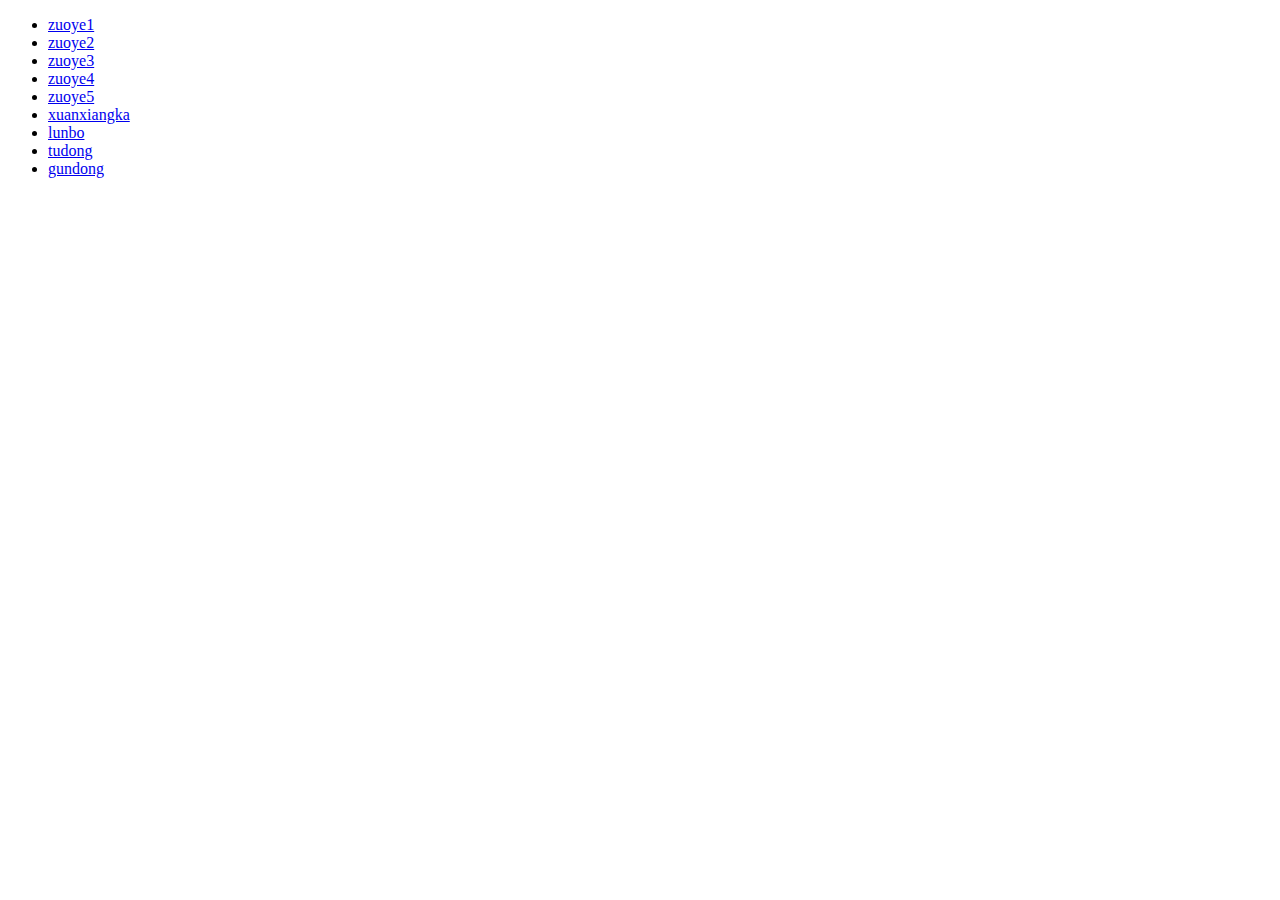
==== index.html @ 34f7ed9a "Create index.html" ====
<!DOCTYPE html>
<html lang="en">
<head>
	<meta charset="UTF-8">
	<title>Document</title>
</head>
<body>
	<ul>
		<li><a href="zuoye1/a3.6wan.html">zuoye1</a></li>
		<li><a href="zuoye2/3.7wan.html">zuoye2</a></li>
		<li><a href="zuoye3/3.7xiahtml.html">zuoye3</a></li>
		<li><a href="zuoye4/3.13.html">zuoye4</a></li>
		<li><a href="zuoye5/3.12.html">zuoye5</a></li>
		<li><a href="xuan.html">xuanxiangka</a></li>
		<li> <a href="lunbo.html">lunbo</a></li>
		<li><a href="tudong.html">tudong</a></li>
		<li><a href="gundong.html">gundong</a></li>
	</ul>
</body>
</html>
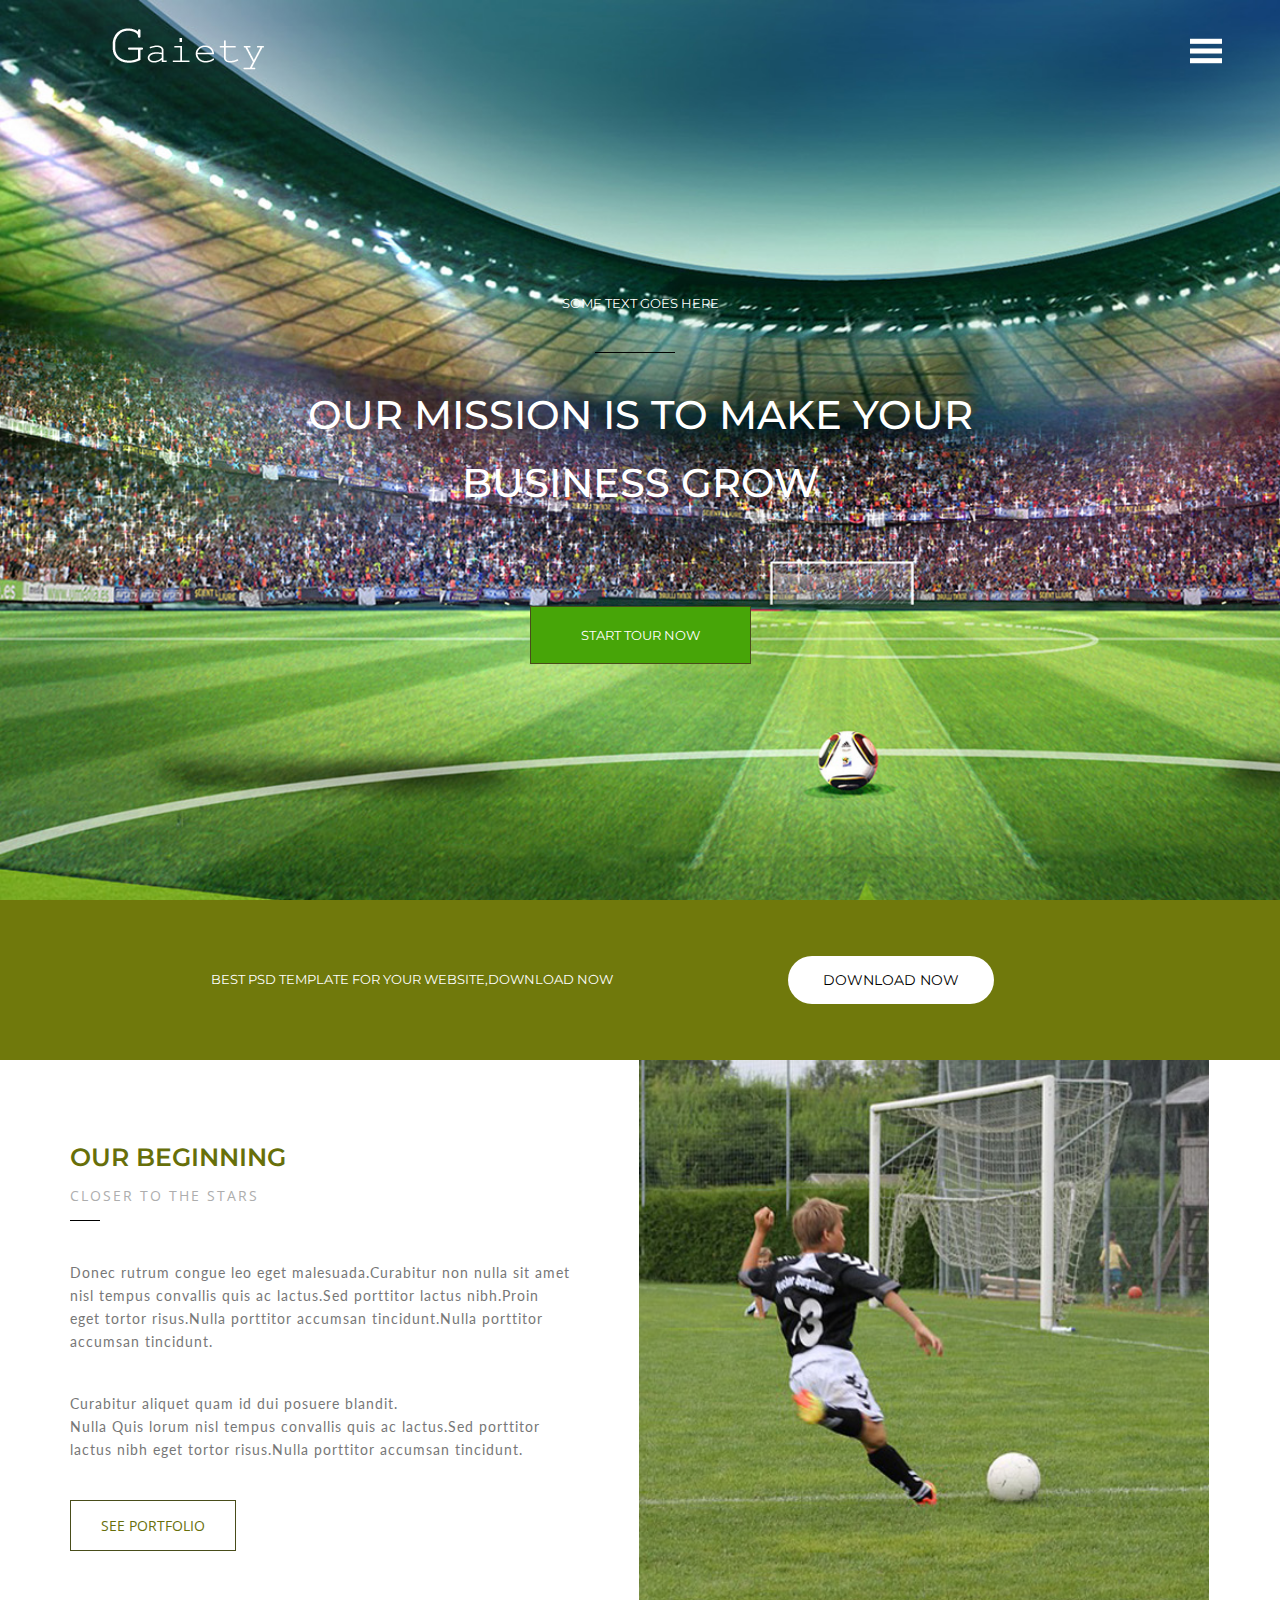
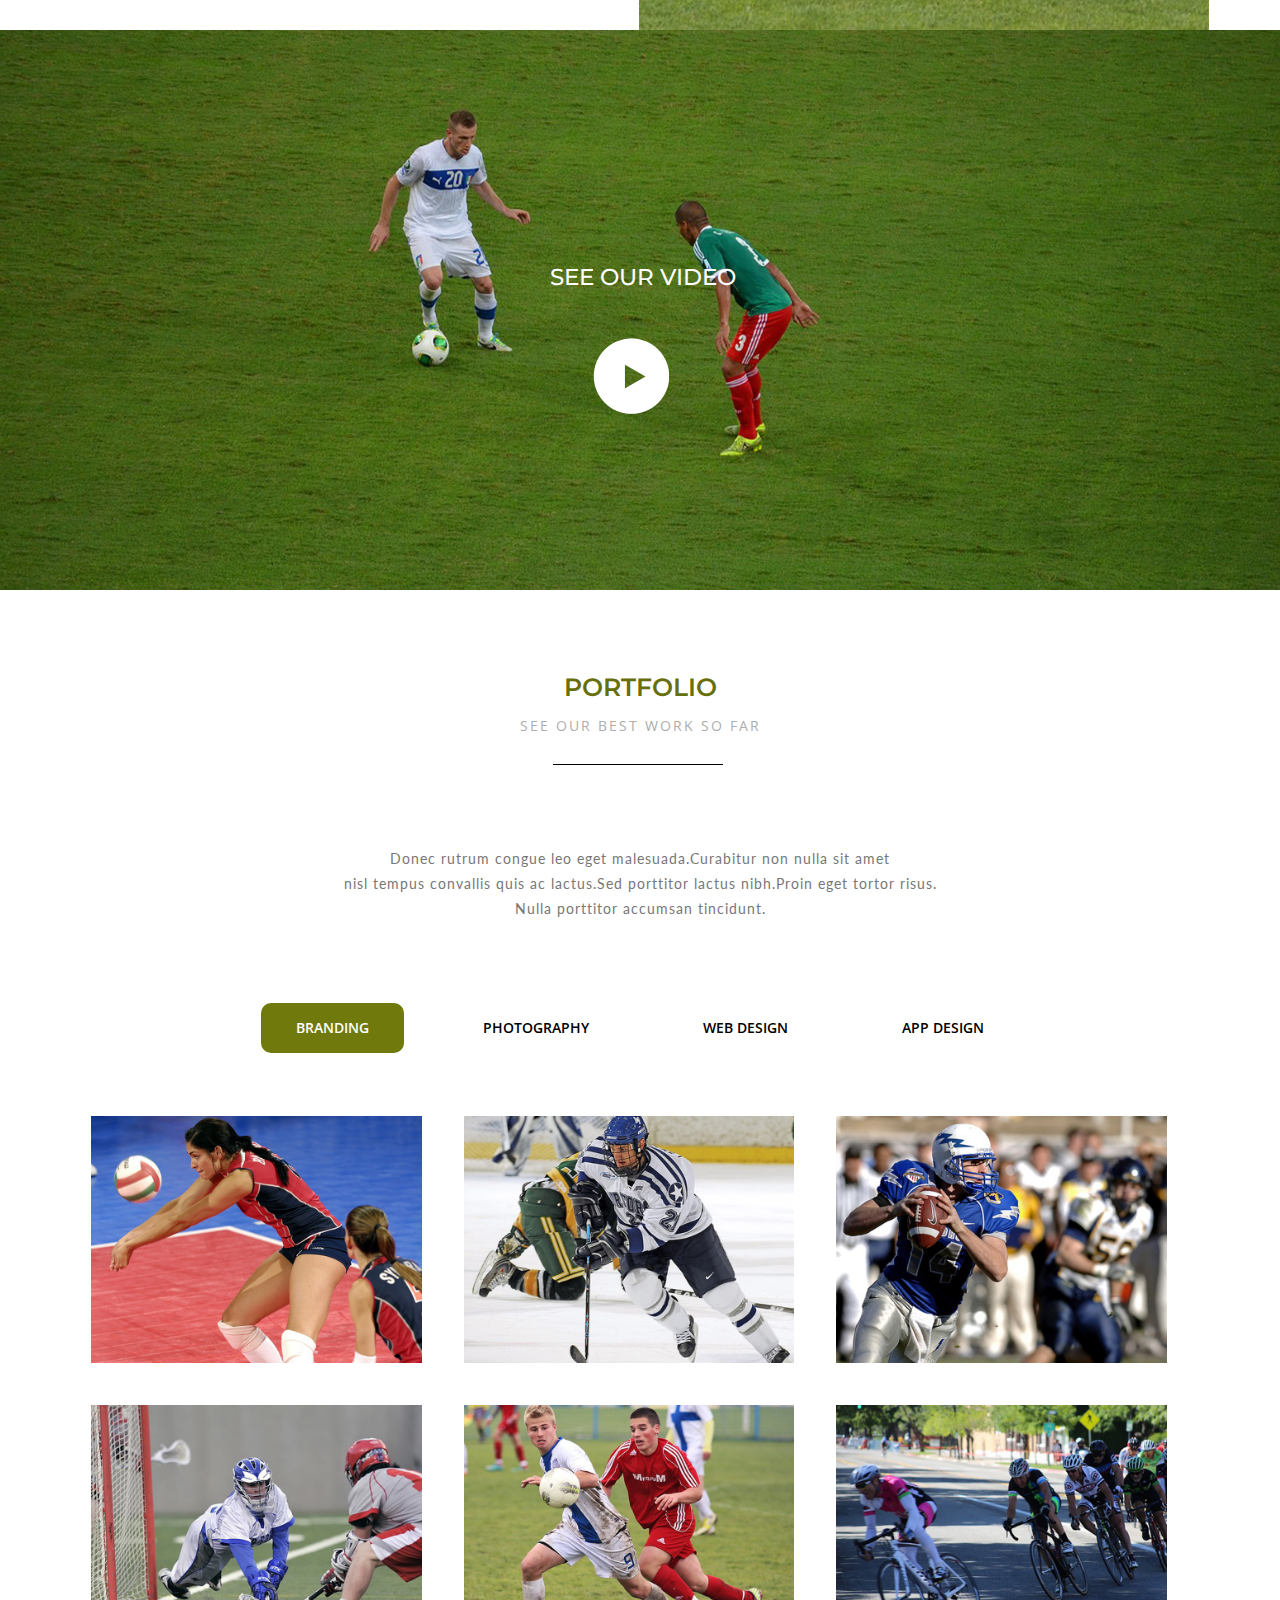
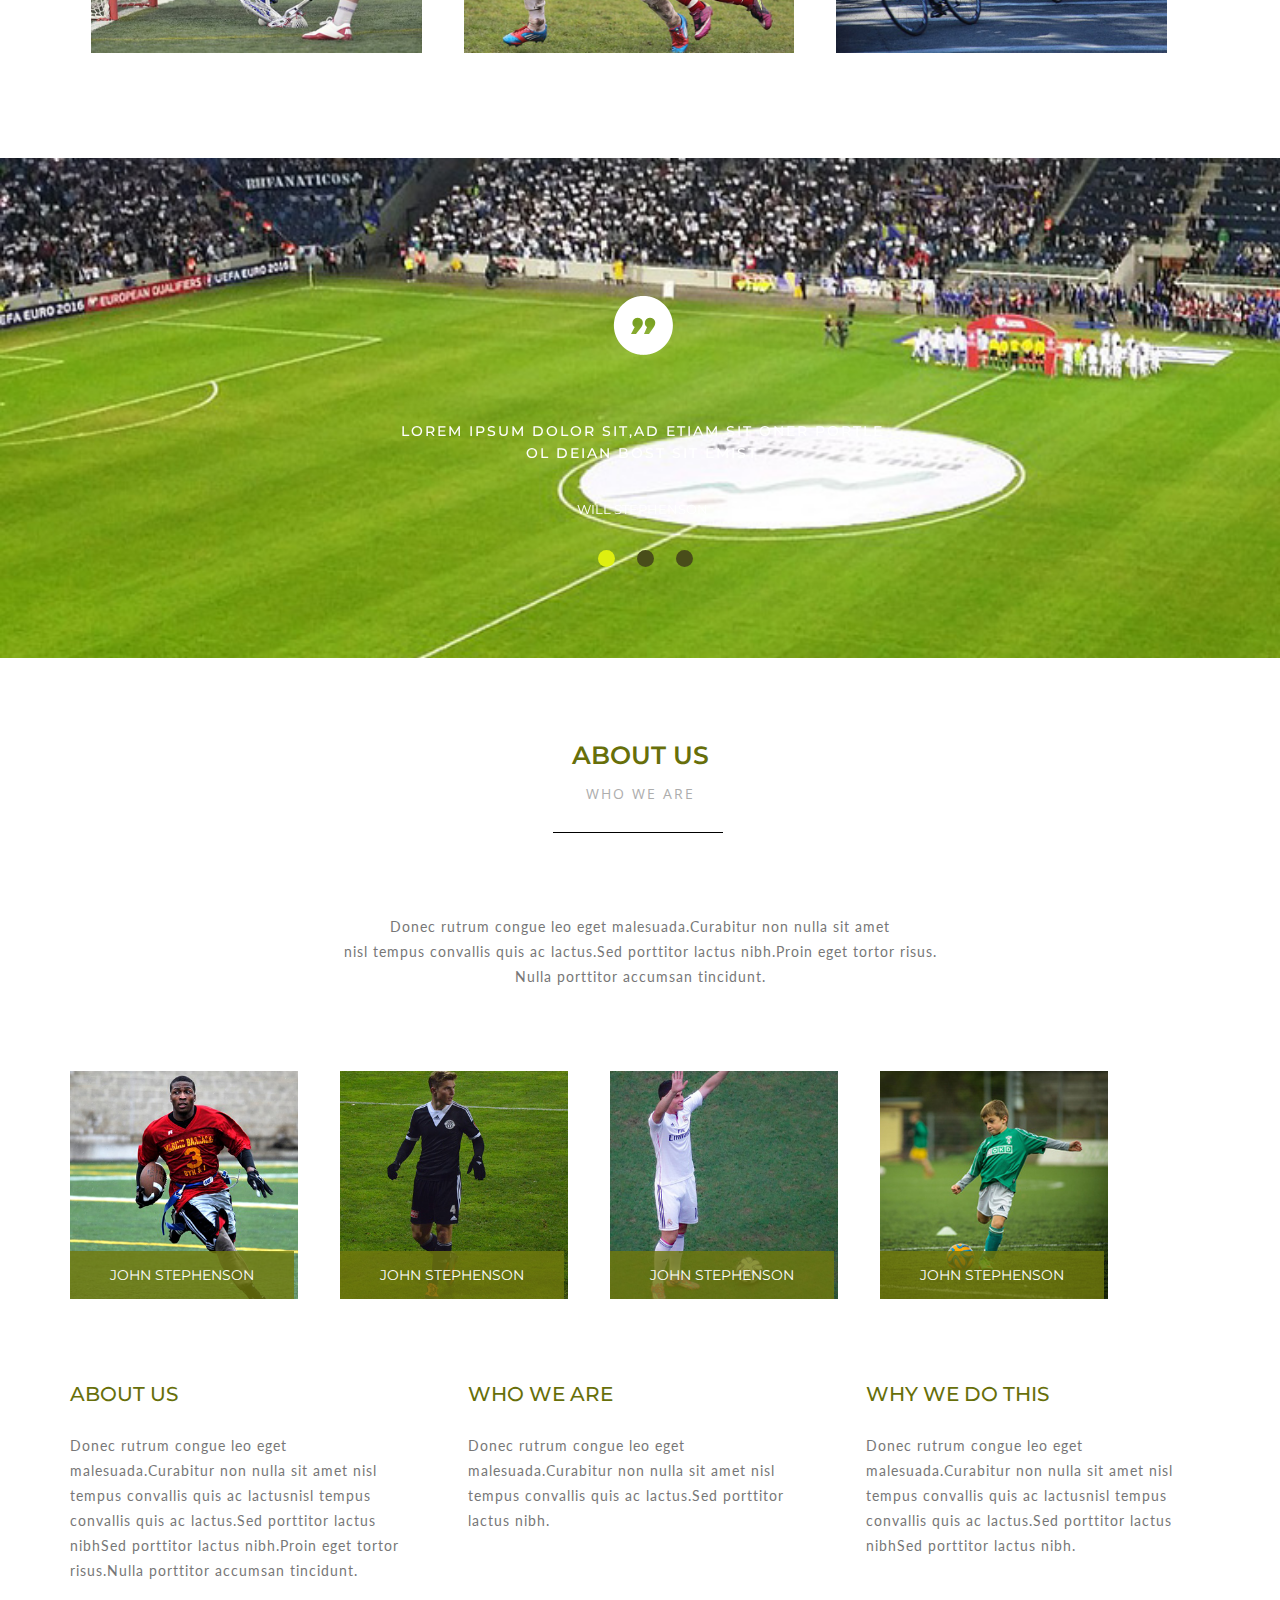
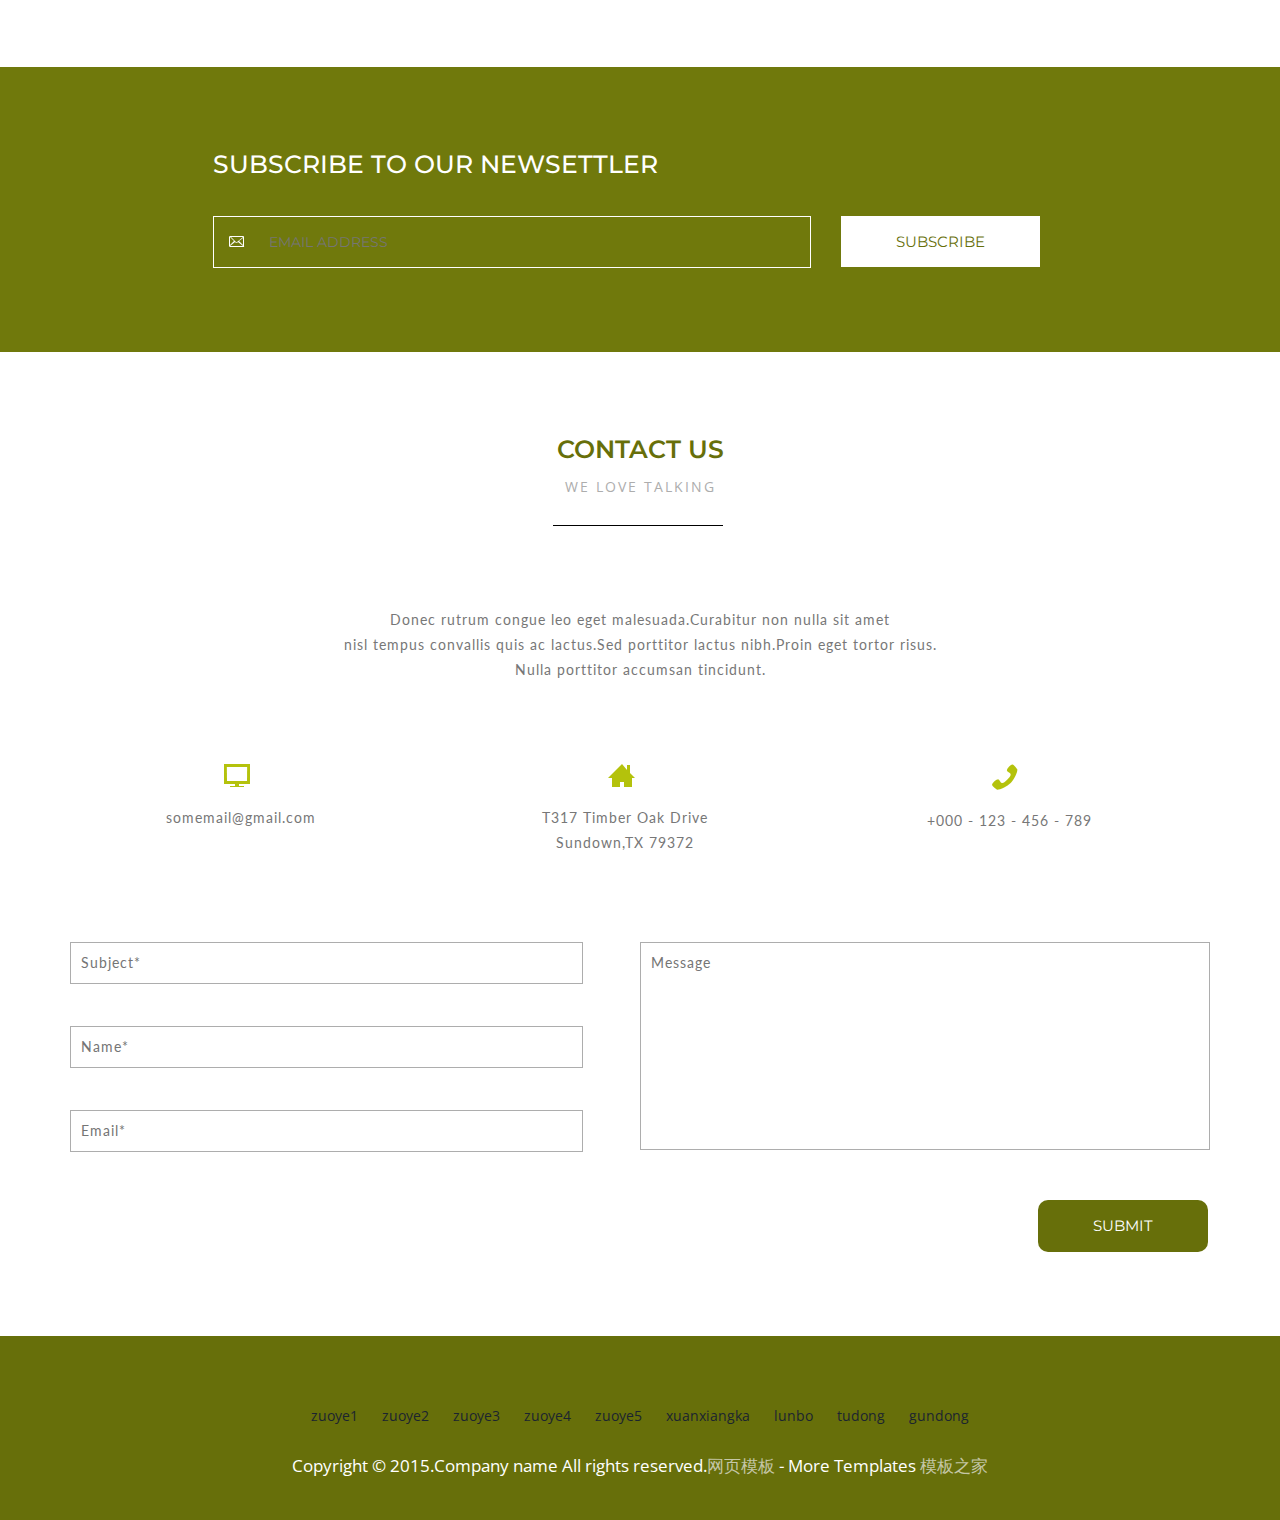
==== commit c540d4a7: "hdhjdjd" ====
--- a/index.html
+++ b/index.html
@@ -1,20 +1,538 @@
 <!DOCTYPE html>
-<html lang="en">
+<html>
 <head>
-	<meta charset="UTF-8">
-	<title>Document</title>
+		<title>Home</title>
+		<link href="css/style.css" rel="stylesheet" type="text/css" media="all" />
+		<link href="css/bootstrap.css" rel="stylesheet" type="text/css" media="all" />
+		<link href='http://fonts.useso.com/css?family=Open+Sans:400,300,600,700,800' rel='stylesheet' type='text/css'>
+		<link href='http://fonts.useso.com/css?family=Montserrat:400,700' rel='stylesheet' type='text/css'>
+		<link href='http://fonts.useso.com/css?family=Lato:100,300,400,700,900,100italic,300italic,400italic,700italic,900italic' rel='stylesheet' type='text/css'>
+		<!-- js -->
+		<script src="js/jquery.min.js"></script>
+		<!-- //js -->
+		<!-- for-mobile-apps -->
+		<meta name="viewport" content="width=device-width, initial-scale=1">
+		<meta http-equiv="Content-Type" content="text/html; charset=utf-8" />
+		<meta name="keywords" content="Gaiety Responsive web template, Bootstrap Web Templates, Flat Web Templates, Andriod Compatible web template, 
+		Smartphone Compatible web template, free webdesigns for Nokia, Samsung, LG, SonyErricsson, Motorola web design" />
+		<script type="application/x-javascript"> addEventListener("load", function() { setTimeout(hideURLbar, 0); }, false);
+				function hideURLbar(){ window.scrollTo(0,1); } </script>
+		<!-- //for-mobile-apps -->
+		<!-- start-smoth-scrolling -->
+		<script type="text/javascript" src="js/move-top.js"></script>
+		<script type="text/javascript" src="js/easing.js"></script>
+		<script type="text/javascript">
+			jQuery(document).ready(function($) {
+				$(".scroll").click(function(event){		
+					event.preventDefault();
+					$('html,body').animate({scrollTop:$(this.hash).offset().top},1000);
+				});
+			});
+		</script>
+<!-- start-smoth-scrolling -->
 </head>
+	
 <body>
-	<ul>
-		<li><a href="zuoye1/a3.6wan.html">zuoye1</a></li>
-		<li><a href="zuoye2/3.7wan.html">zuoye2</a></li>
-		<li><a href="zuoye3/3.7xiahtml.html">zuoye3</a></li>
-		<li><a href="zuoye4/3.13.html">zuoye4</a></li>
-		<li><a href="zuoye5/3.12.html">zuoye5</a></li>
-		<li><a href="xuan.html">xuanxiangka</a></li>
-		<li> <a href="lunbo.html">lunbo</a></li>
-		<li><a href="tudong.html">tudong</a></li>
-		<li><a href="gundong.html">gundong</a></li>
-	</ul>
+<!-- banner -->
+	<div id="home" class="banner">
+	<div class="container">
+		<div class="navi">
+				<div class="head-logo">
+					<a href="index.html"><img src="images/logo.png" alt=" "></a>
+				</div>
+				<div class="main-in">
+					<section>
+						<button id="showLeft" class="navig"></button>
+					</section>
+				</div>
+				<!--- Navigation from Right To Left --->
+				<link rel="stylesheet" type="text/css" href="css/component.css" />
+					<script src="js/modernizr.custom.js"></script>
+
+					<div class="cbp-spmenu-push">
+						<nav class="cbp-spmenu cbp-spmenu-vertical cbp-spmenu-left" id="cbp-spmenu-s1">
+							<h3>Menu</h3>
+							<a href="#home" class="scroll">Home</a>
+							<a href="#portfolio" class="scroll">Portfolio</a>
+							<a href="#about" class="scroll">About Us</a>
+							<a href="#contact" class="scroll">Contact</a>
+						</nav>
+				</div>
+				<script src="js/classie.js"></script>
+					<script>
+			var menuLeft = document.getElementById( 'cbp-spmenu-s1' ),				
+				showLeft = document.getElementById( 'showLeft' ),				
+				body = document.body;
+
+			showLeft.onclick = function() {
+				classie.toggle( this, 'active' );
+				classie.toggle( menuLeft, 'cbp-spmenu-open' );
+				disableOther( 'showLeft' );
+			};
+			function disableOther( button ) {
+				if( button !== 'showLeft' ) {
+					classie.toggle( showLeft, 'disabled' );
+				}
+			}
+		</script>
+				<!--- Navigation from Right To Left --->
+				<div class="clearfix"> </div>
+		</div>
+		<div class="banner-info">
+			<p>SOME TEXT GOES HERE</p>
+			<div class="fig">
+				<span> </span>
+			</div>
+			<h3>OUR MISSION IS TO MAKE YOUR <span> BUSINESS GROW</span></h3>
+			<div class="start">
+				<a href="#">START TOUR NOW</a>
+			</div>
+		</div>
+	</div>
+	</div>
+<!-- //banner -->
+<!-- banner-bottom -->
+	<div class="banner-bottom">
+	<div class="container">
+		<div class="banner-bottom-left">
+			<p>BEST PSD TEMPLATE FOR YOUR WEBSITE,DOWNLOAD NOW</p>
+		</div>
+		<div class="banner-bottom-right">
+			<a href="#">DOWNLOAD NOW</a>
+		</div>
+		<div class="clearfix"> </div>
+	</div>
+	</div>
+	<div class="banner-bottom-text-fig">
+	<div class="container">
+		<div class="begin">
+			<div class="begin-left">
+				<h4>OUR BEGINNING</h4>
+				<p class="para2">CLOSER TO THE STARS</p>
+				<div class="fig1">
+					<span> </span>
+				</div>
+				<p class="para">Donec rutrum congue leo eget malesuada.Curabitur non nulla sit amet
+					<span>nisl tempus convallis quis ac lactus.Sed porttitor lactus nibh.Proin
+					</span><span>eget tortor risus.Nulla porttitor accumsan tincidunt.Nulla
+					porttitor</span>accumsan tincidunt.</p>
+				<p class="para1">Curabitur aliquet quam id dui posuere blandit.<span>
+					Nulla Quis lorum nisl tempus convallis quis ac lactus.Sed porttitor</span>lactus nibh
+					eget tortor risus.Nulla porttitor accumsan tincidunt.</p>
+				<a href="#portfolio" class="scroll">SEE PORTFOLIO</a>
+			</div>
+			<div class="begin-right">
+				<img src="images/1.jpg" alt=" " />
+			</div>
+			<div class="clearfix"> </div>
+		</div>
+	</div>
+	</div>
+<!-- //banner-bottom -->
+<div class="copyrights">Collect from <a href="http://www.cssmoban.com/" >手机网站模板</a></div>
+<!-- video -->
+	<div class="video">
+		<h4>SEE OUR VIDEO</h4>
+		<img src="images/2.jpg" alt=" ">
+				<a class="play-icon popup-with-zoom-anim" href="#small-dialog">
+						<span> </span>
+				</a>
+
+					<!-- pop-up-box -->
+					<script type="text/javascript" src="js/modernizr.custom.min.js"></script>    
+					<link href="css/popuo-box.css" rel="stylesheet" type="text/css" media="all" />
+					<script src="js/jquery.magnific-popup.js" type="text/javascript"></script>
+					<!--//pop-up-box -->
+					<div id="small-dialog" class="mfp-hide">
+						<iframe src="#" frameborder="0" webkitallowfullscreen mozallowfullscreen allowfullscreen></iframe>
+					</div>
+
+					<script>
+						$(document).ready(function() {
+						$('.popup-with-zoom-anim').magnificPopup({
+							type: 'inline',
+							fixedContentPos: false,
+							fixedBgPos: true,
+							overflowY: 'auto',
+							closeBtnInside: true,
+							preloader: false,
+							midClick: true,
+							removalDelay: 300,
+							mainClass: 'my-mfp-zoom-in'
+						});
+																						
+						});
+					</script>
+	</div>
+<!-- //video -->
+<!-- portfolio -->
+	<div class="portfolio" id="portfolio">
+	<div class="container">
+		<!-- Portfolio Starts Here -->
+	<div class="portfolios entertain_box  wow fadeInUp" data-wow-delay="0.4s" id="project">
+			<div class="portfolio-info">
+				<h3>PORTFOLIO</h3>
+				<p class="paragraph">SEE OUR BEST WORK SO FAR</p>
+				<div class="fig3">
+					<span> </span>
+				</div>
+				<p class="paragraph1">Donec rutrum congue leo eget malesuada.Curabitur non nulla sit amet
+					<span>nisl tempus convallis quis ac lactus.Sed porttitor lactus nibh.Proin
+					eget tortor risus.</span>Nulla porttitor accumsan tincidunt.</p>
+				<div class="strip"> </div>
+			</div>
+					<ul id="filters" class="clearfix">
+							<li><span class="filter active" data-filter="app card icon web">BRANDING</span></li>
+							<li><span class="filter" data-filter="app">PHOTOGRAPHY</span></li>
+							<li><span class="filter" data-filter="card">WEB DESIGN</span></li>
+							<li><span class="filter" data-filter="icon">APP DESIGN</span></li>
+					</ul>
+		
+					<div id="portfoliolist">
+						<div class="portfolio app mix_all" data-cat="app" style="display: inline-block; opacity: 1;">
+							<div class="portfolio-wrapper">		
+								<a href="images/s-1.jpg" class="b-link-stripe b-animate-go   swipebox"  title="">
+								<img class="img-responsive" src="images/s-11.jpg" />
+								<div class="b-wrapper">
+								<h2 class="b-animate b-from-left    b-delay03 ">
+									
+								</h2>
+								</div></a>
+							</div>
+						</div>				
+						<div class="portfolio card mix_all" data-cat="card" style="display: inline-block; opacity: 1;">
+							<div class="portfolio-wrapper">		
+								<a href="images/s-2.jpg" class="b-link-stripe b-animate-go   swipebox"  title="">
+								<img class="img-responsive" src="images/s-22.jpg" />
+								<div class="b-wrapper">
+									<h2 class="b-animate b-from-left    b-delay03 ">
+									
+									</h2>
+								</div></a>
+							</div>
+						</div>		
+						<div class="portfolio app mix_all" data-cat="app" style="display: inline-block; opacity: 1;">
+							<div class="portfolio-wrapper">		
+								<a href="images/s-3.jpg" class="b-link-stripe b-animate-go   swipebox"  title="">
+								<img class="img-responsive" src="images/s-33.jpg" />
+								<div class="b-wrapper">
+								<h2 class="b-animate b-from-left    b-delay03 ">
+								
+								</h2>
+								</div></a>
+							</div>
+						</div>				
+						<div class="portfolio icon mix_all" data-cat="icon" style="display: inline-block; opacity: 1;">
+							<div class="portfolio-wrapper">		
+								<a href="images/s-4.jpg" class="b-link-stripe b-animate-go   swipebox"  title="">
+								<img class="img-responsive" src="images/s-44.jpg" />
+								<div class="b-wrapper">
+								<h2 class="b-animate b-from-left    b-delay03 ">
+								
+								</h2>					
+								</div></a>
+							</div>
+						</div>	
+						<div class="portfolio web mix_all" data-cat="icon" style="display: inline-block; opacity: 1;">
+							<div class="portfolio-wrapper">		
+								<a href="images/s-5.jpg" class="b-link-stripe b-animate-go   swipebox"  title="">
+								<img class="img-responsive" src="images/s-55.jpg" />
+								<div class="b-wrapper">
+								<h2 class="b-animate b-from-left    b-delay03 ">
+						
+								</h2>						
+								</div></a>
+							</div>
+						</div>			
+						<div class="portfolio web mix_all" data-cat="app" style="display: inline-block; opacity: 1;">
+							<div class="portfolio-wrapper">		
+								<a href="images/s-6.jpg" class="b-link-stripe b-animate-go  swipebox"  title="">
+								<img class="img-responsive" src="images/s-66.jpg" />
+								<div class="b-wrapper">
+									<h2 class="b-animate b-from-left    b-delay03 ">
+										
+									</h2>					
+								</div></a>							
+							</div>
+						</div>
+					<div class="clearfix"></div>
+					</div>
+		
+	</div>
+			<link rel="stylesheet" href="css/swipebox.css">
+				<script src="js/jquery.swipebox.min.js"></script> 
+					<script type="text/javascript">
+						jQuery(function($) {
+							$(".swipebox").swipebox();
+						});
+					</script>
+				<!-- Portfolio Ends Here -->
+				<script type="text/javascript" src="js/jquery.mixitup.min.js"></script>
+					<script type="text/javascript">
+					$(function () {
+						var filterList = {
+							init: function () {
+								// MixItUp plugin
+							// http://mixitup.io
+							$('#portfoliolist').mixitup({
+								targetSelector: '.portfolio',
+								filterSelector: '.filter',
+								effects: ['fade'],
+								easing: 'snap',
+								// call the hover effect
+								onMixEnd: filterList.hoverEffect()
+							});	
+						},
+						hoverEffect: function () {
+							// Simple parallax effect
+							$('#portfoliolist .portfolio').hover(
+								function () {
+									$(this).find('.label').stop().animate({bottom: 0}, 200, 'easeOutQuad');
+									$(this).find('img').stop().animate({top: -30}, 500, 'easeOutQuad');				
+								},
+								function () {
+									$(this).find('.label').stop().animate({bottom: -40}, 200, 'easeInQuad');
+									$(this).find('img').stop().animate({top: 0}, 300, 'easeOutQuad');								
+								}		
+							);				
+						}
+					};
+					// Run the show!
+						filterList.init();
+					});	
+					</script>
+	</div>
+	</div>
+<!-- //portfolio -->
+<!-- portfolio-bottom -->
+	<div class="portfolio-bottom">
+	<div class="container">
+<!-- Slider-starts-Here -->
+				<script src="js/responsiveslides.min.js"></script>
+				 <script>
+				    // You can also use "$(window).load(function() {"
+				    $(function () {
+				      // Slideshow 4
+				      $("#slider3").responsiveSlides({
+				        auto: true,
+				        pager: true,
+				        nav: false,
+				        speed: 500,
+				        namespace: "callbacks",
+				        before: function () {
+				          $('.events').append("<li>before event fired.</li>");
+				        },
+				        after: function () {
+				          $('.events').append("<li>after event fired.</li>");
+				        }
+				      });
+				
+				    });
+				  </script>
+			<!--//End-slider-script -->
+			<div  id="top" class="callbacks_container">
+				<ul class="rslides" id="slider3">
+					<li>
+						<div class="portfolio-bottom-info">
+							<div class="fig4">
+								<span> </span>
+							</div>
+							<h4>LOREM IPSUM DOLOR SIT,AD ETIAM SIT ONER PORTLE<span>OL DEIAN BOST SIT EMIST</span></h4>
+							<p>WILL STEPHENSON</p>
+						</div>
+					</li>
+					<li>
+						<div class="portfolio-bottom-info">
+							<div class="fig4">
+								<span> </span>
+							</div>
+							<h4>VONEC RUTRUM CONGUE LEO,EGET NON NULLA ONER<span> PORTITTOR BOST SIT EMIST</span></h4>
+							<p>JOHN STEPHENSON</p>
+						</div>
+					</li>
+					<li>
+						<div class="portfolio-bottom-info">
+							<div class="fig4">
+								<span> </span>
+							</div>
+							<h4>LOREM VONEC RUTRUM CONGUE LEO ETIAM SIT ONER<span>PROIN EGET BOST SIT RISUS</span></h4>
+							<p>MICHEAL STEPHENSON</p>
+						</div>
+					</li>
+				</ul>
+			</div>
+<!-- Slider-ends-Here -->
+	</div>
+	</div>
+<!-- //portfolio-bottom -->
+<!-- about -->
+	<div class="about" id="about">
+	<div class="container">
+		<div class="portfolio-info">
+			<h3>ABOUT US</h3>
+			<p class="paragraph">WHO WE ARE</p>
+			<div class="fig3">
+				<span> </span>
+			</div>
+			<p class="paragraph1">Donec rutrum congue leo eget malesuada.Curabitur non nulla sit amet
+				<span>nisl tempus convallis quis ac lactus.Sed porttitor lactus nibh.Proin
+					eget tortor risus.</span>Nulla porttitor accumsan tincidunt.</p>
+		</div>
+		<div class="about-grids">
+			<div class="about-grid">
+				<img src="images/7.png" alt=" " />
+				<div class="img-bottom">
+					<p>JOHN STEPHENSON</p>
+				</div>
+			</div>
+			<div class="about-grid">
+				<img src="images/4.jpg" alt=" " />
+				<div class="img-bottom">
+					<p>JOHN STEPHENSON</p>
+				</div>
+			</div>
+			<div class="about-grid">
+				<img src="images/5.jpg" alt=" " />
+				<div class="img-bottom">
+					<p>JOHN STEPHENSON</p>
+				</div>
+			</div>
+			<div class="about-grid">
+				<img src="images/6.jpg" alt=" " />
+				<div class="img-bottom">
+					<p>JOHN STEPHENSON</p>
+				</div>
+			</div>
+			<div class="clearfix"> </div>
+		</div>
+		<div class="about-grids-bottom">
+			<div class="about-us">
+				<h4>ABOUT US</h4>
+				<p>Donec rutrum congue leo eget malesuada.Curabitur non nulla sit amet
+				nisl tempus convallis quis ac lactusnisl tempus convallis quis ac 
+				lactus.Sed porttitor lactus nibhSed porttitor lactus nibh.Proin
+					eget tortor risus.Nulla porttitor accumsan tincidunt.</p>
+			</div>
+			<div class="about-us about-us-mid">
+				<h4>WHO WE ARE</h4>
+				<p>Donec rutrum congue leo eget malesuada.Curabitur non nulla sit amet
+				nisl tempus convallis quis ac lactus.Sed porttitor lactus nibh.</p>
+			</div>
+			<div class="about-us">
+				<h4>WHY WE DO THIS</h4>
+				<p>Donec rutrum congue leo eget malesuada.Curabitur non nulla sit amet
+				nisl tempus convallis quis ac lactusnisl tempus convallis quis ac 
+				lactus.Sed porttitor lactus nibhSed porttitor lactus nibh.</p>
+			</div>
+			<div class="clearfix"> </div>
+		</div>
+	</div>
+	</div>
+	<div class="subscribe">
+	<div class="container">
+		<div class="sub-new">
+			<h4>SUBSCRIBE TO OUR NEWSETTLER</h4>
+			<form>
+				<input type="text" placeholder="EMAIL ADDRESS" required=" ">
+				<input type="submit" value="SUBSCRIBE">
+				<div class="clearfix"> </div>
+			</form>
+		</div>
+	</div>
+	</div>
+<!-- //about -->
+<!-- contact -->
+	<div class="contact" id="contact">
+	<div class="container">
+		<div class="portfolio-info">
+			<h3>CONTACT US</h3>
+			<p class="paragraph">WE LOVE TALKING</p>
+			<div class="fig3">
+				<span> </span>
+			</div>
+			<p class="paragraph1">Donec rutrum congue leo eget malesuada.Curabitur non nulla sit amet
+				<span>nisl tempus convallis quis ac lactus.Sed porttitor lactus nibh.Proin
+					eget tortor risus.</span>Nulla porttitor accumsan tincidunt.</p>
+		</div>
+		<div class="tv-home-call">
+			<div class="tv">
+				<div class="figure">
+					<span> </span>
+				</div>
+				<a href="mailto:info@example.com">somemail@gmail.com</a>
+			</div>
+			<div class="tv tv-mid">
+				<div class="figure1">
+					<span> </span>
+				</div>
+				<p>T317 Timber Oak Drive<span>Sundown,TX 79372</span></p>
+			</div>
+			<div class="tv">
+				<div class="figure2">
+					<span> </span>
+				</div>
+				<p>+000 - 123 - 456 - 789</p>
+			</div>
+			<div class="clearfix"> </div>
+		</div>
+
+		<div class="contact-input">
+			<div class="contact-input-left">
+				<form>
+					<input type="text" placeholder="Subject*" required=" ">
+					<input type="text" placeholder="Name*" required=" ">
+					<input type="text" placeholder="Email*" required=" ">
+				</form>
+			</div>
+			<div class="contact-input-right">
+				<form>
+					<textarea placeholder="Message" required=" "></textarea>
+					<input type="submit" value="SUBMIT">
+				</form>
+			</div>
+			<div class="clearfix"> </div>
+		</div>
+	</div>
+	</div>
+<!-- //contact -->
+<!-- footer -->
+	<div class="footer">
+	<div class="container">
+		<div class="footer-icons">
+			<ul>
+				<ul>
+		   				<li><a href="zuoye1/a3.6wan.html">zuoye1</a></li>
+						<li><a href="zuoye2/3.7wan.html">zuoye2</a></li>
+						<li><a href="zuoye3/3.7xiahtml.html">zuoye3</a></li>
+						<li><a href="zuoye4/3.13.html">zuoye4</a></li>
+						<li><a href="zuoye5/3.12.html">zuoye5</a></li>
+						<li><a href="xuan.html">xuanxiangka</a></li>
+						<li><a href="lunbo.html">lunbo</a></li>
+						<li><a href="tudong.html">tudong</a></li>
+						<li><a href="gundong.html">gundong</a></li>
+	          </ul>
+			</ul>
+		</div>
+		<p>Copyright &copy; 2015.Company name All rights reserved.<a target="_blank" href="http://www.cssmoban.com/">&#x7F51;&#x9875;&#x6A21;&#x677F;</a> - More Templates <a href="http://www.cssmoban.com/" target="_blank" title="模板之家">模板之家</a></p>
+	</div>
+	</div>
+<!-- //footer -->
+<!-- here stars scrolling icon -->
+	<script type="text/javascript">
+									$(document).ready(function() {
+										/*
+										var defaults = {
+								  			containerID: 'toTop', // fading element id
+											containerHoverID: 'toTopHover', // fading element hover id
+											scrollSpeed: 1200,
+											easingType: 'linear' 
+								 		};
+										*/
+										
+										$().UItoTop({ easingType: 'easeOutQuart' });
+										
+									});
+	</script>
+<!-- //here ends scrolling icon -->
 </body>
-</html>
+</html>--- a/css/style.css
+++ b/css/style.css
@@ -0,0 +1,2051 @@
+
+body,html{
+	padding:0px;
+	margin:0px;
+	font-family: 'Open Sans', sans-serif;
+	}
+/*-- banner --*/
+.banner{
+	background:url(../images/banner.jpg) no-repeat 0px 0px;
+	background-size:cover;
+	width:100%;
+	min-height:900px;
+	}
+.head-logo{
+	float:left;
+	margin: 0 0 0 3em;
+	}
+.head-logo a{
+	display:block;
+	}
+button.navig {
+	width: 36px;
+	height: 30px;
+	background: url(../images/menu.png) no-repeat;
+	display: block;
+	outline: none;
+	border: 0;
+	position: fixed;
+	right: 16%;
+	top: 3.8%;
+	z-index: 9;
+}
+.copyrights{text-indent:-9999px;height:0;line-height:0;font-size:0;overflow:hidden;}
+.navi {
+	padding-top: 2em;
+	padding-bottom: 2em;
+	}
+.banner-info{
+	margin-top:14em;
+	text-align:center;
+	}
+.banner-info p{
+	color:#fff;
+	margin:0 0 3em;
+	font-size:13px;
+	font-family: 'Montserrat', sans-serif;
+	}
+.fig span{
+	background: url(../images/line.png) no-repeat 37.5em 0em;
+	display:block;
+	height:1px;
+	}
+.banner-info h3{
+	color:#fff;
+	margin:1em 0;
+	font-size:40px;
+	font-family: 'Montserrat', sans-serif;
+	}
+.banner-info h3 span{
+	display:block;
+	margin: .6em 0 3em;
+	}
+.start{
+	text-align:center;
+	}
+.start a{
+	font-size:13px;
+	color:#fff;
+	padding: 20px 50px;
+	border:1px solid #494D1A;
+	font-family: 'Montserrat', sans-serif;
+	transition:.5s all;
+	-webkit-transition:.5s all;
+	-moz-transition:.5s all;
+	-ms-transition:.5s all;
+	-o-transition:.5s all;
+	background:#47A508;
+	}
+.start a:hover{
+	text-decoration:none;
+	color:#494D1A;
+	border:1px solid #fff;
+	}
+/*-- //banner --*/
+/*-- banner-bottom --*/
+.banner-bottom{
+	padding:5em 0;
+	background:#70790C;
+	}
+.banner-bottom-left{
+	float:left;
+	width: 50%;
+	text-align: center;
+	}
+.banner-bottom-left p{
+	color:#fff;
+	font-size:13px;
+	margin:0;
+	font-family: 'Montserrat', sans-serif;
+	}
+.banner-bottom-right{
+	float: right;
+	width: 40%;
+	}
+.banner-bottom-right a{
+	border-radius:25px;
+	-webkit-border-radius:25px;
+	-moz-border-radius:25px;
+	-o-border-radius:25px;
+	-ms-border-radius:25px;
+	transition:.5s all;
+	-webkit-transition:.5s all;
+	-moz-transition:.5s all;
+	-o-transition:.5s all;
+	-ms-transition:.5s all;
+	color:#000;
+	background:#fff;
+	padding:15px 35px;
+	font-size:14px;
+	font-family: 'Montserrat', sans-serif;
+	}
+.banner-bottom-right a:hover{
+	text-decoration:none;
+	color:#fff;
+	background:#494D1A;
+	}
+.begin-left{
+	padding:6em 0;
+	float:left;
+	width:45%;
+	}
+.begin-left h4{
+	color: #676F0A;
+	font-weight: 600;
+	margin:0;
+	font-size:25px;
+	font-family: 'Montserrat', sans-serif;
+	}
+.begin-left p.para2{
+	color:#adadad;
+	font-size:14px;
+	letter-spacing:2px;
+	margin:1em 0;
+	}
+p.para span{
+	display:block;
+	margin: 3px 0;
+	}
+p.para{
+	font-family: 'Lato', sans-serif;
+	color:#777;
+	font-size: 14px;
+	letter-spacing: 1px;
+	margin: 3em 0;
+	}
+p.para1{
+	font-family: 'Lato', sans-serif;
+	color:#777;
+	font-size: 14px;
+	letter-spacing: 1px;
+	margin:0 0 4em;
+	}
+p.para1 span{
+	display:block;
+	margin: 3px 0;
+	}
+.fig1 span{
+	background: url(../images/line-1.png) no-repeat 0em 0em;
+	display:block;
+	height:1px;
+	}
+.begin-right{
+	float:left;
+	width:50%;
+	margin-left: 4em;
+	}
+.begin-right img{
+	width:100%;
+	}
+.begin-left a{
+	color:#676F0A;
+	font-size:14px;
+	border:1px solid #494D1A;
+	padding:15px 30px;
+	transition:.5s all;
+	-webkit-transition:.5s all;
+	-moz-transition:.5s all;
+	-ms-transition:.5s all;
+	-o-transition:.5s all;
+	}
+.begin-left a:hover{
+	text-decoration:none;
+	color:#CEDC28;
+	}
+/*-- //banner-bottom --*/
+/*-- video --*/
+.video{
+	position:relative;
+	}
+.video h4{
+	color:#fff;
+	font-size:23px;
+	margin: 0;
+	position: absolute;
+	top: 42%;
+	left: 43%;
+	font-family: 'Montserrat', sans-serif;
+	}
+.video a span{
+	background:url(../images/5.png) no-repeat 0px 0px;
+	display:block;
+	height:77px;
+	width:76px;
+	position:absolute;
+	top: 55%;
+	left: 46.3%;
+	}
+.video img{
+	width:100%;
+	}
+/*-- //video --*/
+/*-- portfolio --*/
+#portfolio{
+	padding:6em 0;
+	}
+p.paragraph{
+	color: #adadad;
+	font-size: 14px;
+	letter-spacing: 2px;
+	margin: 1em 0;
+	text-align: center;
+	}
+.portfolio-info h3{
+	text-align:center;
+	font-size:25px;
+	font-family: 'Montserrat', sans-serif;
+	margin:0;
+	color: #676F0A;
+	font-weight: 600;
+	}
+.fig3 {
+	margin: 2em 0;
+	}
+.fig3 span{
+	background: url(../images/line-2.png) no-repeat 34.5em 0em;
+	display:block;
+	height:1px;
+	}
+p.paragraph1{
+	font-family: 'Lato', sans-serif;
+	color: #777;
+	font-size: 14px;
+	letter-spacing: 1px;
+	margin: 6em 0;
+	text-align: center;
+	}
+p.paragraph1 span{
+	display:block;
+	margin:5px 0;
+	}
+.portfolio-wrapper h3{
+	color:#000;
+	font-size:16px;
+	font-weight:700;
+	margin: 70px 0 0 20px;
+	text-align: left;
+	}
+.b-animate-go:hover div.portfolio-wrapper h3{
+	color:#ffffff;
+	}
+.portfolio-wrapper p{
+	color:#999999;
+	font-size:14px;
+	text-align: left;
+	font-weight:600;
+	margin: 0 0 0 20px;
+	}
+/*----- Strip -----*/
+.b-link-stripe{
+	position:relative;
+	display:inline-block;
+	vertical-align:top;
+	font-weight: 300;
+	overflow:hidden;
+}
+.b-link-stripe .b-wrapper{
+	position:absolute;
+	width:100%;
+	height:100%;
+	top:0;
+	left:0;
+	text-align:center;
+	overflow:hidden;
+}
+.b-link-stripe .b-line{
+	position:absolute;
+	top:0;
+	bottom:0;
+	width:20%;
+	background:rgba(15, 207, 140, 0.9);
+	transition:all 0.5s linear;
+	-moz-transition:all 0.5s linear;
+	-ms-transition:all 0.5s linear;
+	-o-transition:all 0.5s linear;
+	-webkit-transition:all 0.5s linear;
+	opacity:0;
+	visibility:hidden; /* lt-ie9 */
+}
+/*------------------------------------------*/
+/*	Animation effects
+/*------------------------------------------*/
+.b-animate-go{
+	text-decoration:none;
+}
+.b-animate{
+	transition: all 0.5s;
+	-moz-transition: all 0.5s;
+	-ms-transition: all 0.5s;
+	-o-transition: all 0.5s;
+	-webkit-transition: all 0.5s;
+	visibility: hidden;
+	
+}
+.b-animate img{
+	margin-top:0;
+	display: -webkit-inline-box;
+}
+/* lt-ie9 */
+.b-animate-go:hover .b-animate{
+	visibility:visible;
+}
+.b-from-left{
+	position:relative;
+	left:-100%;
+}
+.b-animate-go:hover .b-from-left{
+	left:0;
+}
+span.m_4{
+	font-size:14px;
+	font-weight:400;
+}
+p.m_5 {
+	margin: 2% auto 5%;
+	width: 70%;
+	color: #283A47;
+	font-size: 1.1em;
+	font-weight: 600;
+	line-height: 1.5em;
+	text-align: center;
+}
+ul#filters {
+	padding: 0px;
+	margin: 5em auto 3em auto;
+	text-align: center;
+}
+/*--team--*/
+.col_1_of_4:first-child {
+	margin-left: 0;
+}
+.span_1_of_4 {
+	width: 22.8%;
+}
+.col_1_of_4 {
+	display: block;
+	float: left;
+	margin: 1% 0 1% 2.6%;
+	background: #FFF;
+}
+.b-wrapper:hover {
+	background: none;
+	transition: 0.5s all;
+	-webkit-transition: 0.5s all;
+	-o-transition: 0.5s all;
+	-moz-transition: 0.5s all;
+	-ms-transition: 0.5s all;
+}
+/* lt-ie9 */
+.b-link-stripe:hover .b-line{
+	visibility:visible;
+}
+.b-link-stripe .b-line1{
+	left:0;
+}
+.b-link-stripe .b-line2{
+	left:20%;
+	transition-delay:0.1s !important;
+	-moz-transition-delay:0.1s !important;
+	-ms-transition-delay:0.1s !important;
+	-o-transition-delay:0.1s !important;
+	-webkit-transition-delay:0.1s !important;
+}
+.b-link-stripe .b-line3{
+	left:40%;
+	transition-delay:0.2s !important;
+	-moz-transition-delay:0.2s !important;
+	-ms-transition-delay:0.2s !important;
+	-o-transition-delay:0.2s !important;
+	-webkit-transition-delay:0.2s !important;
+}
+.b-link-stripe .b-line4{
+	left:60%;
+	transition-delay:0.3s !important;
+	-moz-transition-delay:0.3s !important;
+	-ms-transition-delay:0.3s !important;
+	-o-transition-delay:0.3s !important;
+	-webkit-transition-delay:0.3s !important;
+}
+.b-link-stripe .b-line5{
+	left:80%;
+	transition-delay:0.4s !important;
+	-moz-transition-delay:0.4s !important;
+	-ms-transition-delay:0.4s !important;
+	-o-transition-delay:0.4s !important;
+	-webkit-transition-delay:0.4s !important;
+}
+.b-link-stripe:hover .b-line{
+	opacity:1;
+}
+}
+#filters {
+	margin: 3% 0;
+	padding: 0;
+	list-style: none;
+	text-align: center;
+}
+	#filters li {
+		display: -webkit-inline-box;
+		margin: 0 20px;
+	}
+	#filters li span {
+	display: block;
+	padding: 15px 35px;
+	text-decoration: none;
+	color:#000;
+	cursor: pointer;
+	font-size: 14px;
+	font-weight: 600;
+	margin:0;
+	border-radius: 10px;
+	}
+	#filters li span.active,#filters li span:hover {
+	background: #70790C;
+	color: #ffffff;
+    transition:0.5s all;
+	-webkit-transition:0.5s all;
+	-moz-transition:0.5s all;
+	-o-transition:0.5s all;
+	-ms-transition:0.5s all;
+	}
+ 	#portfoliolist .portfolio {
+		-webkit-box-sizing: border-box;
+		-moz-box-sizing: border-box;
+		-o-box-sizing: border-box;
+		width: 29%;
+		margin: 1.5em;
+		display:none;
+		float:left;
+		overflow:hidden;
+	}
+	
+	.portfolio-wrapper {
+		overflow:hidden;
+		position: relative !important;
+		cursor:pointer;
+	}
+	
+	.portfolio img {
+		max-width:100%;
+		/*--position: relative;--*/
+		transition: all 300ms!important;
+		-webkit-transition: all 300ms!important;
+		-moz-transition: all 300ms!important;
+	}
+	.portfolio .label {
+		position: absolute;
+		width: 100%;
+		height:40px;
+		bottom:-40px;
+	}
+	.portfolio .label-bg {
+			background: #22B4B8;
+			width: 100%;
+			height:100%;
+			position: absolute;
+			top:0;
+			left:0;
+		}
+		.portfolio .label-text {
+			color:#fff;
+			position: relative;
+			z-index:500;
+			padding:5px 8px;
+		}
+			
+			.portfolio .text-category {
+				display:block;
+				font-size:9px;
+				font-size: 12px;
+				text-transform:uppercase;
+			}
+/* Self Clearing Goodness */
+.container:after { content: "\0020"; display: block; height: 0; clear: both; visibility: hidden; }
+.clearfix:before,
+.clearfix:after,
+.row:before,
+.row:after {
+  content: '\0020';
+  display: block;
+  overflow: hidden;
+  visibility: hidden;
+  width: 0;
+  height: 0; }
+.row:after,
+.clearfix:after {
+  clear: both; }
+.row,
+.clearfix {
+  zoom: 1; }
+
+.clear {
+  clear: both;
+  display: block;
+  overflow: hidden;
+  visibility: hidden;
+  width: 0;
+  height: 0;
+}
+/*-- //portfolio --*/
+/*-- portfolio-bottom --*/
+/*------------------ Slider Part starts Here----------*/
+#slider3,
+#slider4 {
+  box-shadow: none;
+  -moz-box-shadow: none;
+  -webkit-box-shadow: none;
+  margin: 0 auto;
+}
+.rslides_tabs {
+  list-style: none;
+  padding: 0;
+  background: rgba(0,0,0,.25);
+  box-shadow: 0 0 1px rgba(255,255,255,.3), inset 0 0 5px rgba(0,0,0,1.0);
+  -moz-box-shadow: 0 0 1px rgba(255,255,255,.3), inset 0 0 5px rgba(0,0,0,1.0);
+  -webkit-box-shadow: 0 0 1px rgba(255,255,255,.3), inset 0 0 5px rgba(0,0,0,1.0);
+  font-size: 18px;
+  list-style: none;
+  margin: 0 auto 50px;
+  max-width: 540px;
+  padding: 10px 0;
+  text-align: center;
+  width: 100%;
+}
+.rslides_tabs li {
+  display: inline;
+  float: none;
+  margin-right: 1px;
+}
+.rslides_tabs a {
+  width: auto;
+  line-height: 20px;
+  padding: 9px 20px;
+  height: auto;
+  background: transparent;
+  display: inline;
+}
+.rslides_tabs li:first-child {
+  margin-left: 0;
+}
+.rslides_tabs .rslides_here a {
+  background: rgba(255,255,255,.1);
+  color: #fff;
+  font-weight: bold;
+}
+.events {
+  list-style: none;
+}
+.callbacks_container {
+  position: relative;
+  float: left;
+  width: 100%;
+}
+.callbacks {
+  position: relative;
+  list-style: none;
+  overflow: hidden;
+  width: 100%;
+  padding: 0;
+  margin: 0;
+}
+.callbacks li {
+  position: absolute;
+  left: 0;
+  top: 0;
+}
+.callbacks img {
+  position: relative;
+  z-index: 1;
+  height: auto;
+  border: 0;
+}
+.callbacks .caption {
+	display: block;
+	position: absolute;
+	z-index: 2;
+	font-size: 20px;
+	text-shadow: none;
+	color: #fff;
+	left: 0;
+	right: 0;
+	padding: 10px 20px;
+	margin: 0;
+	max-width: none;
+	top: 10%;
+	text-align: center;
+}
+.callbacks_nav {
+	position: absolute;
+	-webkit-tap-highlight-color: rgba(0,0,0,0);
+	top: 72%;
+	left: 14%;
+	opacity: 0.7;
+	z-index: 3;
+	text-indent: -9999px;
+	overflow: hidden;
+	text-decoration: none;
+	height: 50px;
+	width: 31px;
+	background: transparent url("../images/arr.png") no-repeat left top;
+	margin-top: -65px;
+}
+.callbacks_nav:active {
+  opacity: 1.0;
+}
+.callbacks_nav.next {
+  left: auto;
+  background-position: right top;
+  right: 14%;
+}
+#slider3-pager a ,#slider4-pager a{
+  display: inline-block;
+}
+#slider3-pager span,#slider4-pager span{
+  float: left;
+}
+#slider3-pager span,#slider4-pager span{
+	width:100px;
+	height:15px;
+	background:#fff;
+	display:inline-block;
+	border-radius:30em;
+	opacity:0.6;
+}
+#slider3-pager .rslides_here a ,#slider4-pager .rslides_here a{
+  background: #FFF;
+  border-radius:30em;
+  opacity:1;
+}
+#slider3-pager a ,#slider4-pager a{
+  padding: 0;
+}
+#slider3-pager li,#slider4-pager li{
+	display:inline-block;
+}
+.rslides {
+  position: relative;
+  list-style: none;
+  overflow: hidden;
+  padding: 0;
+  margin: 0;
+  width:100%;
+}
+.rslides li {
+  -webkit-backface-visibility: hidden;
+  position: absolute;
+  display: none;
+  left: 29%;
+  top: 0;
+}
+.rslides li{
+  position: relative;
+  display: block;
+  float: none;
+}
+.rslides img {
+  height: auto;
+  border: 0;
+}
+.callbacks_tabs{
+	list-style: none;
+	position: absolute;
+	top: 105%;
+	z-index: 999;
+	left: 45%;
+	padding: 0;
+	margin: 0;
+}
+.slider-top{
+	text-align: center;
+	padding:10em 0;
+}
+.slider-top h1{
+	font-weight:700;
+	font-size:48px;
+	color:#010101;
+}
+.slider-top p{
+	font-weight:400;
+	font-size:20px;
+	padding:1em 7em;
+	color:#010101;
+}
+.slider-top ul.social-slide{
+	display:inline-flex;
+	margin: 0px;
+	padding: 0px;
+}
+ul.social-slide li i{
+	width:70px;
+	height:74px;
+	background:url(../images/backward.png)no-repeat;
+	display: inline-block;
+	margin:0px 15px;
+}
+ul.social-slide li i.win{
+	background-position:-6px 0px;
+}
+ul.social-slide li i.android{
+	background-position:-110px 0px;
+}
+ul.social-slide li i.mac{
+	background-position:-215px 0px;
+}
+.callbacks_tabs li{
+	display: inline-block;
+	margin: 0 .5em;
+}
+@media screen and (max-width: 600px) {
+  .callbacks_nav {
+    top: 47%;
+    }
+}
+/*----*/
+.callbacks_tabs a{
+ visibility: hidden;
+}
+.callbacks_tabs a:after {
+  content: "\f111";
+  font-size:0;
+  font-family: FontAwesome;
+  visibility: visible;
+  display: block;
+  height:17px;
+  width:17px;
+  display:inline-block;
+  background: #494D1A;
+  border-radius: 30px;
+  -webkit-border-radius: 30px;
+  -moz-border-radius: 30px;
+  -o-border-radius: 30px;
+  -ms-border-radius: 30px;
+}
+.callbacks_here a:after{
+	background: #DEEF10;
+}
+/*------------------ Slider Part ends Here----------*/
+.portfolio-bottom{
+	background:url(../images/3.jpg) no-repeat 0px 0px;
+	background-size:cover;
+	width:100%;
+	min-height:500px;
+	position:relative;
+	padding:3em 0;
+	}
+.portfolio-bottom-info{
+	text-align:center;
+	margin:16em 0 0;
+	}
+.fig4{
+	position:absolute;
+	top: 30%;
+	left: 44%;
+	}
+.fig4 span{
+	background:url(../images/6.png) no-repeat 0px 0px;
+	display:block;
+	width:60px;
+	height:59px;
+	}
+.portfolio-bottom-info h4{
+	color:#fff;
+	font-size:14px;
+	letter-spacing:2px;
+	font-family: 'Montserrat', sans-serif;
+	margin:0;
+	}
+.portfolio-bottom-info h4 span{
+	display:block;
+	margin: 6px 0;
+	}
+.portfolio-bottom-info p{
+	color:#fff;
+	font-size:13px;
+	margin:3em 0 0;
+	font-family: 'Montserrat', sans-serif;
+	}
+/*-- //portfolio-bottom --*/
+/*-- about --*/
+.about {
+	padding: 6em 0;
+	}
+.about-grids-bottom{
+	margin-top:6em;
+	}
+.about-us{
+	float:left;
+	width:30%;
+	}
+.about-us h4{
+	font-size:20px;
+	color:#676F0A;
+	margin:0;
+	font-family: 'Montserrat', sans-serif;
+	}
+.about-us p{
+	font-size:14px;
+	margin:2em 0 0;
+	font-family: 'Lato', sans-serif;
+	color: #777;
+	line-height: 25px;
+	letter-spacing: 1px;
+	}
+.about-us-mid{
+	margin: 0 4em;
+	}
+.subscribe{
+	background:#70790C;
+	padding:6em 0;
+	}
+.sub-new {
+	width: 75%;
+	margin: 0 auto;
+	}
+.sub-new h4{
+	color:#fff;
+	font-size:25px;
+	margin: 0 0 1.5em;
+	font-family: 'Montserrat', sans-serif;
+	}
+.sub-new input[type="text"]{
+	border:1px solid #fff;
+	outline:none;
+	padding: 25px 10px 25px 55px;
+	width:70%;
+	font-size: 14px;
+	background: url(../images/1.png) no-repeat 15px 19px;
+	height: 20px;
+	display: block;
+	float: left;
+	font-family: 'Montserrat', sans-serif;
+	color: #fff;
+	}
+.sub-new input[type="submit"]{
+	outline:none;
+	background:#fff;
+	border:none;
+	color:#676F0A;
+	font-size:15px;
+	float:left;
+	margin-left:2em;
+	padding: 15px 55px;
+	font-family: 'Montserrat', sans-serif;
+	transition:.5s all;
+	-webkit-transition:.5s all;
+	-moz-transition:.5s all;
+	-ms-transition:.5s all;
+	-o-transition:.5s all;
+	}
+.sub-new input[type="submit"]:hover{
+	text-decoration:none;
+	color:#fff;
+	background:#3C3C3C;
+	}
+.about-grid{
+	float:left;
+	width:20%;
+	position:relative;
+	}
+.about-grid img{
+	width:100%;
+	}
+.about-grid:nth-child(3) {
+	margin-right: 3em;
+	}
+.about-grid:nth-child(2) {
+	margin:0 3em;
+	}
+.img-bottom{
+	position:absolute;
+	top:79%;
+	}
+.img-bottom p{
+	color:#fff;
+	background:rgba(112, 121, 12, 0.8);
+	font-size:14px;
+	margin:0;
+	padding: 1em 2.85em;
+	font-family: 'Montserrat', sans-serif;
+	}
+/*-- //about --*/
+/*-- contact --*/
+.contact{
+	padding:6em 0;
+	}
+.tv-home-call{
+	margin: 3em 0 6em;
+	}
+.tv{
+	float:left;
+	width:30%;
+	text-align: center;
+	}
+.tv-mid{
+	margin:0 3em;
+	}
+.figure span{
+	background: url(../images/2.png) no-repeat 11em 0em;
+	display: block;
+	height: 23px;
+	margin-bottom: 1.5em;
+	}
+.figure1 span{
+	background: url(../images/3.png) no-repeat 11em 0em;
+	display: block;
+	height: 23px;
+	margin-bottom: 1.5em;
+	}
+.figure2 span{
+	background:url(../images/4.png) no-repeat 11em 0em;
+	display:block;
+	height:26px;
+	margin-bottom: 1.5em;
+	}
+.tv a{
+	font-family: 'Lato', sans-serif;
+	color: #777;
+	font-size: 14px;
+	letter-spacing: 1px;
+	}
+.tv a:hover{
+	text-decoration:none;
+	color:#3C3C3C;
+	}
+.tv p{
+	margin:0;
+	font-family: 'Lato', sans-serif;
+	color: #777;
+	font-size: 14px;
+	letter-spacing: 1px;
+	}
+.tv p span{
+	display:block;
+	margin:5px 0px;
+	}
+.contact-input-left{
+	float:left;
+	width:45%;
+	}
+.contact-input-left input[type="text"],.contact-input-right textarea{
+	background:none;
+	border:1px solid #adadad;
+	outline:none;
+	padding:10px;
+	width:100%;
+	font-family: 'Lato', sans-serif;
+	color: #777;
+	font-size: 14px;
+	letter-spacing: 1px;
+	}
+.contact-input-right input[type="submit"]{
+	background:#676F0A;
+	border:none;
+	outline:none;
+	padding:15px 55px;
+	color:#fff;
+	font-size:15px;
+	font-family: 'Montserrat', sans-serif;
+	transition:.5s all;
+	-webkit-transition:.5s all;
+	-moz-transition:.5s all;
+	-ms-transition:.5s all;
+	-o-transition:.5s all;
+	margin: 3em 0 0 26.5em;
+	border-radius: 10px;
+	}
+.contact-input-right input[type="submit"]:hover{
+	color:rgba(255, 255, 255, 0.71);
+	background:#494D1A;
+	}
+.contact-input-left input[type="text"]:nth-child(2){
+	margin:3em 0;
+	}
+.contact-input-right textarea{
+	resize:none;
+	min-height: 208px;
+	}
+.contact-input-right{
+	float: right;
+	width: 50%;
+	}
+.map{
+	padding:2em;
+	border:1px solid #000;
+	margin-bottom: 6em;
+	}
+.map iframe{
+	width:100%;
+	height:600px;
+	}
+/*-- //contact --*/
+/*-- footer --*/
+.footer{
+	background:#676F0A;
+	padding:3em 0;
+	}
+.footer-logo span{
+	background: url(../images/footer-logo.png) no-repeat 38em 0em;
+	display:block;
+	height:69px;
+	}
+.footer-icons{
+	margin:2em 0;
+	text-align: center;
+	}
+.footer-icons ul{
+	padding:0;
+	margin:0;
+	}
+.footer-icons ul li{
+	display:inline-block;
+	margin: 0 10px;
+	}
+.footer-icons ul li a.facebook{
+	background:url(../images/img-sprite.png) no-repeat 0px 0px;
+	display:block;
+	width:50px;
+	height:50px;
+	transition:.5s all;
+	-webkit-transition:.5s all;
+	-moz-transition:.5s all;
+	-ms-transition:.5s all;
+	-o-transition:.5s all;
+	}
+.footer-icons ul li a.facebook:hover{
+	background:url(../images/img-sprite.png) no-repeat -85px 0px;
+	display:block;
+	transition:.5s all;
+	-webkit-transition:.5s all;
+	-moz-transition:.5s all;
+	-ms-transition:.5s all;
+	-o-transition:.5s all;
+	}
+.footer-icons ul li a.twitter{
+	background:url(../images/img-sprite.png) no-repeat 0px -55px;
+	display:block;
+	width:50px;
+	height:50px;
+	transition:.5s all;
+	-webkit-transition:.5s all;
+	-moz-transition:.5s all;
+	-ms-transition:.5s all;
+	-o-transition:.5s all;
+	}
+.footer-icons ul li a.twitter:hover{
+	background:url(../images/img-sprite.png) no-repeat -70px -55px;
+	display:block;
+	transition:.5s all;
+	-webkit-transition:.5s all;
+	-moz-transition:.5s all;
+	-ms-transition:.5s all;
+	-o-transition:.5s all;
+	}
+.footer-icons ul li a.dribble{
+	background:url(../images/img-sprite.png) no-repeat 0px -106px;
+	display:block;
+	width:50px;
+	height:50px;
+	transition:.5s all;
+	-webkit-transition:.5s all;
+	-moz-transition:.5s all;
+	-ms-transition:.5s all;
+	-o-transition:.5s all;
+	}
+.footer-icons ul li a.dribble:hover{
+	background:url(../images/img-sprite.png) no-repeat -68px -106px;
+	display:block;
+	transition:.5s all;
+	-webkit-transition:.5s all;
+	-moz-transition:.5s all;
+	-ms-transition:.5s all;
+	-o-transition:.5s all;
+	}
+.footer-icons ul li a.g-plus{
+	background:url(../images/img-sprite.png) no-repeat 0px -154px;
+	display:block;
+	width:50px;
+	height:50px;
+	transition:.5s all;
+	-webkit-transition:.5s all;
+	-moz-transition:.5s all;
+	-ms-transition:.5s all;
+	-o-transition:.5s all;
+	}
+.footer-icons ul li a.g-plus:hover{
+	background:url(../images/img-sprite.png) no-repeat -70px -154px;
+	display:block;
+	transition:.5s all;
+	-webkit-transition:.5s all;
+	-moz-transition:.5s all;
+	-ms-transition:.5s all;
+	-o-transition:.5s all;
+	}
+.footer p{
+	color:#fff;
+	font-size: 17px;
+	margin: 0;
+	text-align: center;
+	}
+.footer p a{
+	font-size:17px;
+	color:rgba(241, 239, 239, 0.69);
+	}
+.footer p a:hover{
+	color:#fff;
+	text-decoration:none;
+	}
+/*-- //footer --*/
+/*-- to-top --*/
+#toTop {
+	display: none;
+	text-decoration: none;
+	position: fixed;
+	bottom: 0px;
+	right: 2%;
+	overflow: hidden;
+	z-index: 999; 
+	width: 32px;
+	height: 32px;
+	border: none;
+	text-indent: 100%;
+	background: url("../images/arrow.png") no-repeat 0px 0px;
+}
+#toTopHover {
+	width: 32px;
+	height: 32px;
+	display: block;
+	overflow: hidden;
+	float: right;
+	opacity: 0;
+	-moz-opacity: 0;
+	filter: alpha(opacity=0);
+}
+/*-- //to-top --*/
+/*-- responsive-media --*/
+@media (max-width: 1440px)
+{
+	button.navig {
+		right: 9.4%;
+		}
+}
+@media (max-width: 1366px)
+{
+	button.navig {
+		right: 7.2%;
+		}
+	.banner-bottom-left {
+		width: 60%;
+		}
+	.banner-bottom-right {
+		width: 37%;
+		}
+}
+@media (max-width: 1280px)
+{
+	button.navig {
+		right: 4.2%;
+		}
+}
+@media (max-width: 1024px)
+{
+	.about-us p {
+		height: 76px;
+		overflow: hidden;
+		}
+	button.navig {
+		right: 3%;
+		}
+	.banner-info {
+		margin-top: 6em;
+		}
+	.fig span {
+		background: url(../images/line.png) no-repeat 30.5em 0em;
+		}
+	.banner-info h3 {
+		font-size: 35px;
+		}
+	.banner-info h3 span {
+		margin: .6em 0 3em;
+		}
+	.banner {
+		min-height: 610px;
+		}
+	p.para span {
+		display: initial;
+		margin: 0;
+		line-height: 25px;
+		}
+	.begin-left {
+		width: 44%;
+		}
+	p.para1 span {
+		display: initial;
+		margin: 0;
+		line-height: 25px;
+		}
+	.begin-left {
+		padding: 3em 0;
+		}
+	p.para {
+		margin: 1.4em 0;
+		}
+	p.para1 {
+		margin: 0 0 2.8em;
+		}
+	.video h4 {
+		top: 38%;
+		left: 42%;
+		}
+	.video a span {
+		top: 53%;
+		left: 46.5%;
+		}
+	#portfolio {
+		padding: 4em 0;
+		}
+	.fig3 span {
+		background: url(../images/line-2.png) no-repeat 27.5em 0em;
+		}
+	p.paragraph1 {
+		margin: 4em 0;
+		}
+	#portfoliolist .portfolio{
+		margin:1.45em;
+		}
+	.rslides li {
+		left: 24%;
+		}
+	.callbacks_tabs {
+		left: 44%;
+		}
+	.about {
+		padding: 4em 0;
+		}
+	p.paragraph1 {
+		margin: 3em 0;
+		}
+	.about-grid {
+		width: 23%;
+		}
+	.about-grid:nth-child(2) {
+		margin: 0 1.5em;
+		}
+	.about-grid:nth-child(3) {
+		margin-right: 1.5em;
+		}
+	.img-bottom p {
+		font-size: 13px;
+		padding: 1em 3em;
+		}
+	.img-bottom {
+		top: 80%;
+		}
+	.about-us-mid {
+		margin: 0 1em;
+		}
+	.about-us {
+		width: 32%;
+		}
+	.sub-new {
+		width: 85%;
+		}
+	.subscribe {
+		padding: 4em 0;
+		}
+	.contact {
+		padding: 4em 0;
+		}
+	.figure span {
+		background: url(../images/2.png) no-repeat 9.5em 0em;
+		}
+	.figure1 span {
+		background: url(../images/3.png) no-repeat 9.5em 0em;
+		}
+	.figure2 span {
+		background: url(../images/4.png) no-repeat 9.5em 0em;
+		}
+	.contact-input-right input[type="submit"]{
+		margin: 3em 0 0 19.9em;
+		}
+	.footer-logo span {
+		background: url(../images/footer-logo.png) no-repeat 31em 0em;
+		}
+}
+@media (max-width: 768px)
+{
+	.head-logo {
+		margin: 0;
+		}
+	button.navig {
+		top: 4.9%;
+		}
+	.map {
+		padding: 1.5em;
+		margin-bottom: 4em;
+		}
+	.map iframe {
+		height: 490px;
+		}
+	.footer-logo span {
+		background: url(../images/footer-logo.png) no-repeat 23em 0em;
+		}
+	.contact-input-right input[type="submit"] {
+		margin: 2em 0 0 15.3em;
+		padding: 10px 45px;
+		font-size: 14px;
+		}
+	.contact-input-left input[type="text"]:nth-child(2) {
+		margin: 2em 0;
+		}
+	.contact-input-right textarea {
+		min-height: 182px;
+		}
+	.tv-mid {
+		margin: 0 2em;
+		}
+	.figure span {
+		background: url(../images/2.png) no-repeat 7em 0em;
+		}
+	.figure1 span {
+		background: url(../images/3.png) no-repeat 7em 0em;
+		}
+	.figure2 span {
+		background: url(../images/4.png) no-repeat 7em 0em;
+		}
+	.banner-info {
+		margin-top: 7em;
+		}
+	.fig span {
+		background: url(../images/line.png) no-repeat 23em 0em;
+		}
+	.banner-info h3 {
+		font-size: 30px;
+		}
+	.banner-info h3 span {
+		margin: .3em 0 2.5em;
+		}
+	.banner {
+		min-height: 510px;
+		}
+	.start a {
+		padding: 15px 35px;
+		}
+	.top-nav ul li a {
+		font-size: 20px;
+		}
+	.top-nav ul.nav1 li {
+		padding: 25px 0;
+		}
+	.banner-bottom-right a {
+		padding: 10px 25px;
+		font-size: 13px;
+		}
+	.banner-bottom {
+		padding: 4em 0;
+		}
+	p.para1 {
+		display: none;
+		}
+	.begin-right {
+		width: 48%;
+		margin-left: 2em;
+		}
+	.begin-left {
+		width: 48%;
+		}
+	.begin-left h4 {
+		font-size: 22px;
+		}
+	p.para {
+		line-height: 25px;
+		}
+	p.para span {
+		line-height: 0;
+		}
+	.begin-left a {
+		display: none;
+		}
+	.video h4 {
+		font-size: 22px;
+		top: 31%;
+		left: 40%;
+		}
+	.portfolio-info h3 {
+		font-size: 22px;
+		}
+	#portfolio {
+		padding: 3em 0;
+		}
+	.fig3 span {
+		background: url(../images/line-2.png) no-repeat 20em 0em;
+		}
+	#filters li span {
+		padding: 10px 25px;
+		font-size: 13px;
+		}
+	#filters li {
+		margin: 0 12px;
+		}
+	ul#filters {
+		margin: 3em auto 2em auto;
+		}
+	#portfoliolist .portfolio {
+		margin: 1.1em;
+		}
+	.portfolio-bottom {
+		min-height: 300px;
+		padding: 2em 0;
+		}
+	.portfolio-bottom-info {
+		margin: 6em 0 0;
+		}
+	.fig4 {
+		top: 0%;
+		left: 44%;
+		}
+	.rslides li {
+		left: 17%;
+		}
+	.callbacks_tabs {
+		left: 42%;
+		}
+	.portfolio-bottom-info p {
+		margin: 2em 0 0;
+		}
+	.portfolio-bottom-info h4 span {
+		margin: 15px 0;
+		}
+	.about {
+		padding: 3em 0;
+		}
+	.about-grid:nth-child(3) {
+		display: none;
+		}
+	.about-grid {
+		width: 30%;
+		}
+	.about-grid:nth-child(2) {
+		margin: 0 2.5em;
+		}
+	.about-grids-bottom {
+		margin-top: 3em;
+		}
+	.about-us p {
+		margin: 1em 0 0;
+		line-height: 23px;
+		}
+	.sub-new h4 {
+		font-size: 22px;
+		}
+	.sub-new input[type="text"] {
+		padding: 20px 10px 20px 55px;
+		width: 68%;
+		font-size: 14px;
+		background: url(../images/1.png) no-repeat 15px 14px;
+		}
+	.sub-new input[type="submit"] {
+		font-size: 14px;
+		margin-left: 1em;
+		padding: 10px 25px;
+		}
+	.subscribe {
+		padding: 3em 0;
+		}
+	.contact {
+		padding: 3em 0;
+		}
+	button.navig {
+		right: 1.6%;
+		}
+}
+@media (max-width: 640px)
+{
+	.banner-info {
+		margin-top: 6em;
+		}
+	button.navig {
+		right: 1em;
+		}
+	.fig span {
+		background: url(../images/line.png) no-repeat 18.5em 0em;
+		}
+	.banner-info h3 {
+		font-size: 25px;
+		}
+	.start a {
+		padding: 11px 27px;
+		font-size:12px;
+		}
+	.banner {
+		min-height: 500px;
+		}
+	.top-nav ul.nav1 li {
+		padding: 20px 0;
+		}
+	.banner-bottom-right {
+		width: 30%;
+		}
+	.banner-bottom-left p {
+		font-size: 12px;
+		}
+	.banner-bottom-left {
+		width: 70%;
+		}
+	.banner-bottom-right a {
+		padding: 10px 20px;
+		font-size: 12px;
+		}
+	.banner-bottom {
+		padding: 3em 0;
+		}
+	.begin-right {
+		margin-left: 1.6em;
+		}
+	.begin-left {
+		padding: 1em 0 0;
+		}
+	.begin-left h4 {
+		font-size: 20px;
+		}
+	.begin-left p.para2 {
+		font-size: 12px;
+		margin: 1em 0 1em;
+		}
+	p.para {
+		margin: 1.4em 0 0;
+		}
+	.video h4 {
+		font-size: 20px;
+		top: 25%;
+		left: 38%;
+		}
+	.video a span {
+		top: 47%;
+		left: 44.5%;
+		}
+	.fig3 span {
+		background: url(../images/line-2.png) no-repeat 15.4em 0em;
+		}
+	p.paragraph1 {
+		margin: 2em 0;
+		}
+	p.paragraph1 span {
+		display: initial;
+		margin: 0;
+		}
+	p.paragraph1 {
+		line-height: 25px;
+		}
+	#filters li span {
+		padding: 8px 20px;
+		font-size: 12px;
+		}
+	#filters li {
+		margin: 0 5px;
+		}
+	#portfoliolist .portfolio {
+		width: 44.8%;
+		}
+	.portfolio-bottom-info {
+		margin: 7em 0 0;
+		}
+	.rslides li {
+		left: 14%;
+		}
+	.callbacks_tabs {
+		left: 40%;
+		}
+	.portfolio-bottom-info h4 span {
+		margin: 10px 0;
+		}
+	.portfolio-bottom-info h4 {
+		font-size: 13px;
+		letter-spacing: 1px;
+		}
+	.portfolio-info h3 {
+		font-size: 20px;
+		}
+	p.paragraph {
+		font-size: 12px;
+		}
+	.fig3 {
+		margin: 1em 0;
+		}
+	.about-grid:nth-child(2) {
+		margin: 0 1.5em;
+		}
+	.about-grid {
+		width: 30.9%;
+		}
+	.img-bottom p {
+		font-size: 12px;
+		padding: 1em 2.4em;
+		}
+	.about-us:nth-child(3) {
+		display: none;
+		}
+	.about-us {
+		width: 47%;
+		}
+	.sub-new h4 {
+		font-size: 20px;
+		}
+	.sub-new input[type="text"] {
+		padding: 17px 10px 17px 55px;
+		font-size: 12px;
+		background: url(../images/1.png) no-repeat 15px 11px;
+		}
+	.sub-new input[type="submit"] {
+		font-size: 12px;
+		}
+	.about-us h4 {
+		font-size: 18px;
+		}
+	.figure span {
+		background: url(../images/2.png) no-repeat 5.5em 0em;
+		}
+	.figure1 span {
+		background: url(../images/3.png) no-repeat 5.5em 0em;
+		}
+	.figure2 span {
+		background: url(../images/4.png) no-repeat 5.5em 0em;
+		}
+	.tv-home-call {
+		margin: 3em 0 3em;
+		}
+	.contact-input-right input[type="submit"] {
+		margin: 2em 0 0 14em;
+		padding: 10px 40px;
+		font-size: 12px;
+		}
+	.footer-logo span {
+		background: url(../images/footer-logo.png) no-repeat 19em 0em;
+		}
+	.img-bottom {
+		top: 78%;
+		}
+}
+@media (max-width: 480px)
+{
+	.fig span {
+		background: url(../images/line.png) no-repeat 12.5em 0em;
+		}
+	.banner-info p {
+		margin: 0 0 2em;
+		font-size: 12px;
+		}
+	.banner-info h3 {
+		font-size: 20px;
+		}
+	.banner {
+		min-height: 430px;
+		}
+	.banner-info {
+		margin-top: 5em;
+		}
+	.banner-bottom-left {
+		float: none;
+		width: 100%;
+		}
+	.banner-bottom-right {
+		width: 37%;
+		margin: 2em auto 0;
+		float:none;
+		}
+	.begin-left {
+		padding: 2em 0 2em;
+		float:none;
+		width:100%;
+		}
+	.begin-right {
+		margin-left: 3em;
+		width:80%;
+		float:none;
+		}
+	.video h4 {
+		left: 34%;
+		}
+	.video a span {
+		background-size: 100%;
+		height: 51px;
+		width: 48px;
+		}
+	.fig3 span {
+		background: url(../images/line-2.png) no-repeat 9.4em 0em;
+		}
+	#filters li {
+		margin: 0 2px;
+		}
+	#filters li span {
+		padding: 5px 13px;
+		font-size: 11px;
+		}
+	#portfoliolist .portfolio {
+		margin: .8em;
+		}
+	.fig4 span {
+		background-size: 100%;
+		width: 47px;
+		height: 47px;
+		}
+	.rslides li {
+		left: 2.5%;
+		}
+	.callbacks_tabs {
+		left: 36%;
+		}
+	.portfolio-bottom-info {
+		margin: 5em 0 0;
+		}
+	.portfolio-bottom {
+		min-height: 250px;
+		}
+	.about-grid:nth-child(4) {
+		display: none;
+		}
+	.about-grid{
+		width:45%;
+		}
+	.img-bottom p {
+		padding: 1em 2.9em;
+		}
+	.img-bottom {
+		top: 79%;
+		}
+	.about-grid:nth-child(2) {
+		margin: 0 0 0 3em;
+		}
+	.about-us {
+		width: 46%;
+		}
+	.about-grids-bottom {
+		margin-top: 2em;
+		}
+	.sub-new {
+		width: 100%;
+		}
+	.tv {
+		float: none;
+		width: 100%;
+		}
+	.figure span {
+		background: url(../images/2.png) no-repeat 14.5em 0em;
+		}
+	.figure1 span {
+		background: url(../images/3.png) no-repeat 14.5em 0em;
+		margin-top:2em;
+		}
+	.figure2 span {
+		background: url(../images/4.png) no-repeat 14.5em 0em;
+		margin-top:2em;
+		}
+	.tv-mid {
+		margin: 0;
+		}
+	.contact-input-left {
+		float: none;
+		width: 100%;
+		}
+	.contact-input-right {
+		float: none;
+		width: 100%;
+		margin-top: 2.5em;
+		}
+	.contact-input-right input[type="submit"] {
+		margin: 2em 0 0 11em;
+		padding: 10px 50px;
+		}
+	.footer-logo span {
+		background: url(../images/footer-logo.png) no-repeat 13em 0em;
+		}
+	.footer-icons {
+		margin: 1em 0;
+		}
+	.footer-icons ul li {
+		margin: 0 10px;
+		}
+	.footer p {
+		font-size: 14px;
+		}
+	.footer p a {
+		font-size: 14px;
+		}
+	.about-us-mid {
+		margin: 0 0 0 2.4em;
+		}
+	.top-nav ul li a {
+		font-size: 18px;
+		}
+	.top-nav ul.nav1 li {
+		padding: 17px 0;
+		}
+	span.menu img {
+		width: 60%;
+		}
+}
+@media (max-width: 320px)
+{
+	
+	p.para {
+		font-size: 13px;
+		}
+	.footer-icons ul li {
+		margin: 0;
+		}
+	.map {
+		padding: 0;
+		margin-bottom: 2em;
+		}
+	p.paragraph1 {
+		font-size: 13px;
+		}
+	.map iframe {
+		height: 200px;
+		}
+	.banner-info {
+		margin-top: 2em;
+		}
+	.head-logo a img {
+		width: 70%;
+		}
+	.navi {
+		padding-top: 1em;
+		}
+	span.menu {
+		margin: 15px 0 20px;
+		}
+	.fig span {
+		background: url(../images/line.png) no-repeat 7em 0em;
+		}
+	.banner-info h3 {
+		font-size: 16px;
+		}
+	.start a {
+		padding: 7px 15px;
+		}
+	.banner {
+		min-height: 280px;
+		}
+	.banner-bottom-right {
+		width: 57%;
+		}
+	.begin-left h4 {
+		font-size: 18px;
+		}
+	.begin-left p.para2 {
+		font-size: 11px;
+		}
+	button.navig {
+		background-size: 68%;
+		top: 4%;
+		}
+	p.para {
+		margin: 1em 0 0;
+		height: 102px;
+		overflow: hidden;
+		}
+	.begin-right {
+		margin-left: 0;
+		width: 100%;
+		}
+	.video h4 {
+		left: 29%;
+		font-size: 18px;
+		top: 19%;
+		}
+	.video a span {
+		background-size: 88%;
+		}
+	.portfolio-info h3 {
+		font-size: 18px;
+		}
+	#portfolio {
+		padding: 2em 0;
+		}
+	.fig3 span {
+		background: url(../images/line-2.png) no-repeat 4.4em 0em;
+		}
+	p.paragraph {
+		font-size: 11px;
+		line-height: 22px;
+		overflow: hidden;
+		}
+	#filters li {
+		margin: 0 2px 10px;
+		}
+	.begin-left {
+		text-align: center;
+		}
+	.fig1 span {
+		background: url(../images/line-1.png) no-repeat 8.5em 0em;
+		}
+	#portfoliolist .portfolio {
+		width: 41.8%;
+		}
+	.about-us p {
+		height: 70px;
+		overflow: hidden;
+		}
+	p.paragraph1 {
+		height: 70px;
+		overflow: hidden;
+		}
+	.fig4 span {
+		background-size: 85%;
+		}
+	.tv-home-call {
+		margin: 2em 0 3em;
+		}
+	.rslides li {
+		left: 0%;
+		}
+	.portfolio-bottom-info h4 span {
+		display: none;
+		}
+	.portfolio-bottom-info h4 {
+		font-size: 11px;
+		}
+	.portfolio-bottom-info p {
+		margin: 1em 0 0;
+		font-size: 11px;
+		}
+	.portfolio-bottom {
+		min-height: 200px;
+		}
+	.portfolio-bottom-info {
+		margin: 4em 0 0;
+		}
+	.callbacks_tabs {
+		left: 31%;
+		}
+	.callbacks_tabs a:after {
+		height: 11px;
+		width: 11px;
+		}
+	.about {
+		padding: 2em 0;
+		}
+	.about-grid {
+		width: 80%;
+		margin-left: 2em;
+		float:none;
+		}
+	.about-grid:nth-child(2) {
+		margin-left: 2em;
+		margin-top: 2em;
+		}
+	.img-bottom {
+		top: 81%;
+		}
+	.img-bottom p {
+		padding: 1em 3.85em;
+		}
+	.about-us {
+		width: 100%;
+		text-align: center;
+		float:none;
+		}
+	.about-us-mid {
+		display: none;
+		}
+	.sub-new h4 {
+		font-size: 15px;
+		}
+	.sub-new input[type="text"] {
+		width: 100%;
+		margin-bottom: 2em;
+		float:none;
+		}
+	.sub-new input[type="submit"] {
+		margin-left: 0;
+		}
+	.contact {
+		padding: 2em 0;
+		}
+	.figure span {
+		background: url(../images/2.png) no-repeat 9em 0em;
+		}
+	.figure1 span {
+		background: url(../images/3.png) no-repeat 9em 0em;
+		}
+	.figure2 span {
+		background: url(../images/4.png) no-repeat 9em 0em;
+		}
+	.contact-input-left input[type="text"]:nth-child(2) {
+		margin: 1em 0;
+		}
+	.contact-input-right {
+		margin-top: 1.5em;
+		}
+	.contact-input-right input[type="submit"] {
+		margin: 2em 0 0 6em;
+		}
+	.footer-logo span {
+		background: url(../images/footer-logo.png) no-repeat 7.5em 0em;
+		}
+	.footer {
+		padding: 1em 0;
+		}
+	#portfoliolist .portfolio {
+		margin: 0 0 .5em .5em;
+		width: 47%;
+		}
+	.about-us p {
+		font-size: 13px;
+		}
+	.banner-bottom {
+		padding: 2em 0;
+		}
+	.banner-info p {
+		margin: 0 0 1em;
+		}
+	.banner-info h3 span {
+		margin: .3em 0 1.5em;
+		}
+	ul#filters {
+		margin: 1em auto 2em auto;
+		}
+	#filters li span {
+		font-size: 9px;
+		}
+}--- a/css/component.css
+++ b/css/component.css
@@ -0,0 +1,123 @@
+/* General styles for all menus */
+.cbp-spmenu {
+	background:#7D7575;
+	position: fixed;
+}
+
+.cbp-spmenu h3 {
+	color: #fff;
+	font-size: 1.9em;
+	padding: 20px;
+	margin: 0;
+	background: #676F0A;
+	text-align:center;
+	font-family: 'Montserrat', sans-serif;
+}
+
+.cbp-spmenu a {
+	display: block;
+	color: #fff;
+	font-size: 1.1em;
+	font-weight: 300;
+	text-decoration:none;
+	text-align:center;
+}
+
+.cbp-spmenu a:hover {
+	background: #B6BE5A;
+	color: #fff;
+	transition:0.5s all;
+	-webkit-transition:0.5s all;
+	-o-transition:0.5s all;
+	-moz-transition:0.5s all;
+	-ms-transition:0.5s all;
+}
+
+.cbp-spmenu a.active {
+	background:#c3a000;
+}
+
+/* Orientation-dependent styles for the content of the menu */
+
+.cbp-spmenu-vertical {
+	width: 150px;
+	height: 277px;
+	top: 22%;
+	z-index: 1000;
+}
+
+.cbp-spmenu-vertical a {
+	padding: 1em;
+	font-family: 'Montserrat', sans-serif;
+}
+
+.cbp-spmenu-horizontal {
+	width: 100%;
+	height: 150px;
+	left: 0;
+	z-index: 1000;
+	overflow: hidden;
+}
+
+.cbp-spmenu-horizontal h3 {
+	height: 100%;
+	width: 20%;
+	float: right;
+}
+
+.cbp-spmenu-horizontal a {
+	float: right;
+	width: 20%;
+	padding: 0.8em;
+	border-left: 1px solid #258ecd;
+}
+
+/* Vertical menu that slides from the left or right */
+
+.cbp-spmenu-right {
+	left: -240px;
+}
+
+.cbp-spmenu-left {
+	right: -240px;
+}
+
+.cbp-spmenu-left.cbp-spmenu-open {
+	right: 0px;
+}
+
+.cbp-spmenu-right.cbp-spmenu-open {
+	left: 0px;
+}
+/* Transitions */
+
+.cbp-spmenu,
+.cbp-spmenu-push {
+	-webkit-transition: all 0.3s ease;
+	-moz-transition: all 0.3s ease;
+	transition: all 0.3s ease;
+}
+@media (max-width:640px){
+	.cbp-spmenu-vertical {		
+		top: 15%;
+	}
+}
+@media (max-width:480px){
+	.cbp-spmenu-vertical {		
+		width:120px;
+		height:223px;
+		top: 13%;
+	}
+	.cbp-spmenu h3 {
+		font-size: 1.2em;
+		padding: 10px;
+	}
+	.cbp-spmenu a{
+		padding:10px;
+		font-size:0.875em;
+	}
+	ul.menu-top {
+		padding: 0;
+	}
+}
+
--- a/css/popuo-box.css
+++ b/css/popuo-box.css
@@ -0,0 +1,346 @@
+/* Styles for dialog window */
+#small-dialog,#small-dialog2{
+	background: #EBEBEB;
+	padding: 14px;
+	text-align: left;
+	max-width: 650px;
+	margin: 40px auto;
+	position: relative;
+	text-align: center;
+	border-radius: 15px;
+}
+#small-dialog-it,#small-dialog-in,#small-dialog-fr,#small-dialog-sh,#small-dialog-sf,#small-dialog-su,#small-dialog-me,#small-dialog-ch,#small-dialog-pi,#small-dialog-am {
+	background: white;
+	padding:20px;
+	text-align: left;
+	max-width: 450px;
+	margin: 40px auto;
+	position: relative;
+	text-align:center;
+}
+a.play-icon.popup-with-zoom-anim img:hover {
+	opacity: 0.5;
+	transition:0.5s all;
+	-webkit-transition:0.5s all;
+	-o-transition:0.5s all;
+	-moz-transition:0.5s all;
+	-ms-transition:0.5s all;
+}
+.portfolio-items{
+	text-align:center;
+	margin:0 auto;
+}
+.portfolio-items img{
+	width:100%;
+}
+.portfolio-items h4{
+	margin:1em 0;
+	font-size:25px;
+	color:#a63d56;
+}
+.portfolio-items p{
+	text-align:justify;
+}
+/**
+
+/**
+ * Fade-zoom animation for first dialog
+ */
+
+/* start state */
+.my-mfp-zoom-in #small-dialog {
+opacity: 0;
+-webkit-transition: all 0.2s ease-in-out;
+-moz-transition: all 0.2s ease-in-out;
+-o-transition: all 0.2s ease-in-out;
+transition: all 0.2s ease-in-out;
+-webkit-transform: scale(0.8);
+-moz-transform: scale(0.8);
+-ms-transform: scale(0.8);
+-o-transform: scale(0.8);
+transform: scale(0.8);
+}
+/* animate in */
+.my-mfp-zoom-in.mfp-ready #small-dialog {
+opacity: 1;
+-webkit-transform: scale(1);
+-moz-transform: scale(1);
+-ms-transform: scale(1);
+-o-transform: scale(1);
+transform: scale(1);
+}
+/* animate out */
+.my-mfp-zoom-in.mfp-removing #small-dialog {
+-webkit-transform: scale(0.8);
+-moz-transform: scale(0.8);
+-ms-transform: scale(0.8);
+-o-transform: scale(0.8);
+transform: scale(0.8);
+opacity: 0;
+}
+/* Dark overlay, start state */
+.my-mfp-zoom-in.mfp-bg {
+opacity: 0;
+-webkit-transition: opacity 0.3s ease-out;
+-moz-transition: opacity 0.3s ease-out;
+-o-transition: opacity 0.3s ease-out;
+transition: opacity 0.3s ease-out;
+}
+/* animate in */
+.my-mfp-zoom-in.mfp-ready.mfp-bg {
+opacity: 0.8;
+}
+/* animate out */
+.my-mfp-zoom-in.mfp-removing.mfp-bg {
+opacity: 0;
+}
+/**
+/* Magnific Popup CSS */
+.mfp-bg {
+  top: 0;
+  left: 0;
+  width: 100%;
+  height: 100%;
+  z-index: 1042;
+  overflow: hidden;
+  position: fixed;
+  background: #0b0b0b;
+  opacity: 0.8;
+  filter: alpha(opacity=80); }
+
+.mfp-wrap {
+  top: 0;
+  left: 0;
+  width: 100%;
+  height: 100%;
+  z-index: 1043;
+  position: fixed;
+  outline: none !important;
+  -webkit-backface-visibility: hidden; }
+
+.mfp-container {
+  text-align: center;
+  position: absolute;
+  width: 100%;
+  height: 100%;
+  left: 0;
+  top: 0;
+  padding: 0 8px;
+  -webkit-box-sizing: border-box;
+  -moz-box-sizing: border-box;
+  box-sizing: border-box; }
+
+.mfp-container:before {
+  content: '';
+  display: inline-block;
+  height: 100%;
+  vertical-align: middle; }
+
+.mfp-align-top .mfp-container:before {
+  display: none; }
+
+.mfp-content {
+  position: relative;
+  display: inline-block;
+  vertical-align: middle;
+  margin: 0 auto;
+  text-align: left;
+  z-index: 1045; }
+
+.mfp-inline-holder .mfp-content,
+.mfp-ajax-holder .mfp-content {
+  width: 100%;
+  cursor: auto; }
+
+.mfp-ajax-cur {
+  cursor: progress; }
+
+.mfp-zoom-out-cur,
+.mfp-zoom-out-cur .mfp-image-holder .mfp-close {
+  cursor: -moz-zoom-out;
+  cursor: -webkit-zoom-out;
+  cursor: zoom-out; }
+.mfp-zoom {
+  cursor: pointer;
+  cursor: -webkit-zoom-in;
+  cursor: -moz-zoom-in;
+  cursor: zoom-in; }
+
+.mfp-auto-cursor .mfp-content {
+  cursor: auto; }
+
+.mfp-close,
+.mfp-arrow,
+.mfp-preloader,
+.mfp-counter {
+  -webkit-user-select: none;
+  -moz-user-select: none;
+  user-select: none; }
+
+.mfp-loading.mfp-figure {
+  display: none; }
+
+.mfp-hide {
+  display: none !important; }
+.mfp-content iframe{
+	width:100%;
+	min-height:500px;
+}
+.mfp-preloader {
+  color: #cccccc;
+  position: absolute;
+  top: 50%;
+  width: auto;
+  text-align: center;
+  margin-top: -0.8em;
+  left: 8px;
+  right: 8px;
+  z-index: 1044; }
+
+.mfp-preloader a {
+  color: #cccccc; }
+
+.mfp-preloader a:hover {
+  color: white; }
+
+.mfp-s-ready .mfp-preloader {
+  display: none; }
+
+.mfp-s-error .mfp-content {
+  display: none; }
+
+button.mfp-close,
+button.mfp-arrow {
+  overflow: visible;
+  cursor: pointer;
+  border: 0;
+   background:#FFF;
+  -webkit-appearance: none;
+  display: block;
+  padding: 0;
+  z-index: 1046; }
+button::-moz-focus-inner {
+  padding: 0;
+  border: 0; }
+
+.mfp-close {
+  width: 46px;
+  height: 45px;
+  line-height: 44px;
+  position: absolute;
+  right: -35px;
+  top: -35px;
+  text-decoration: none;
+  text-align: center;
+  padding: 0 0 18px 10px;
+  color: white;
+  font-style: normal;
+  font-size: 28px;
+  outline:none;
+  font-family: 'Open Sans', sans-serif;		
+ }
+  .mfp-close:hover, .mfp-close:focus {
+    opacity: 1; }
+
+.mfp-close-btn-in .mfp-close {
+  color: #333333; 
+  background: #fff;
+  border-radius: 100%;
+  }
+
+.mfp-image-holder .mfp-close,
+.mfp-iframe-holder .mfp-close {
+  color: white;
+  right: -6px;
+  text-align: right;
+  padding-right: 6px;
+  width: 100%; 
+}
+.login h3,.signup h3{
+	margin:1em 0;
+	color: #a63d56;
+}
+.login input[type="text"],.login input[type="password"]{
+	width:90%;
+	padding:5px;
+	margin:3px 0;x
+	border: 1px solid #a63d56;
+	outline: none !important;
+}
+.signup input[type="text"]{
+	width: 44.5%;
+	padding: 5px;
+	margin: 10px 0;
+	outline: none;
+	background: #EBEBEB;
+	border: solid 1px #222;
+}
+.signup input.email[type="text"],.signup input[type="password"]{
+	width: 90%;
+	padding: 5px;
+	margin: 10px 0;
+	outline: none;
+	background: #EBEBEB;
+	border: solid 1px #222;
+}
+.login input[type="submit"],.signup input[type="submit"]{
+	background: #347083;
+	border: 0px;
+	padding: 5px 10px;
+	margin: 10px 10px;
+	outline: none;
+	font-size: 18px;
+	color: #fff;
+	text-transform: uppercase;
+	width: 17%;	
+	-webkit-appearance: none;
+}
+.login input[type="submit"]:hover,.signup input[type="submit"]:hover{
+	background:#163035;
+	-webkit-transition: all 0.5s ease-in-out;
+	-moz-transition: all 0.5s ease-in-out;
+	-o-transition: all 0.5s ease-in-out;
+	transition: all 0.5s ease-in-out;
+}
+@media all and (max-width:480px){
+	.comments-area textarea{
+		height:100px;
+	}
+	.login input[type="submit"], .signup input[type="submit"] {
+		font-size: 14px;
+		width: 20%;
+	}
+}
+@media all and (max-width:320px){
+	.comments-area span.label,.comments-area span.text-field{
+		float:none;
+		width:100%;
+	}
+	.comments-area span{
+		padding-bottom:3px;
+	}
+	#small-dialog{
+		padding:15px;
+	}
+	.comments-area input[type="text"], .comments-area textarea{
+		width:92%;
+	}
+	.comments-area div{
+		padding:2px 0;
+	}
+	.mfp-content iframe{
+		width:100%;
+		min-height:250px;
+	}
+	.login input[type="submit"], .signup input[type="submit"] {
+		font-size: 12px;
+		width: 29%;
+	}
+	.signup input[type="text"] {
+		width: 90%;
+	}
+	.mfp-close {
+		right: 2px;
+		top: -15px;
+	}
+} 
--- a/css/swipebox.css
+++ b/css/swipebox.css
@@ -0,0 +1,232 @@
+.swipebox-overflow-hidden {
+  overflow: hidden!important;
+}
+
+#swipebox-overlay img {
+  border: none!important;
+  width: 35%!important;
+}
+
+#swipebox-overlay {
+  width: 100%!important;
+  height: 100%;
+  position: fixed;
+  top: 0;
+  left: 0;
+  opacity: 0;
+  z-index: 9999;
+  overflow: hidden;
+  display: none;
+  -webkit-user-select: none;
+  -moz-user-select: none;
+  user-select: none;
+}
+
+#swipebox-slider {
+  height: 100%;
+  left: 0;
+  top: 0;
+  width: 100%;
+  white-space: nowrap;
+  position: absolute;
+}
+
+#swipebox-slider .slide {
+  background: url(../images/loader.gif) no-repeat center center;
+  height: 100%;
+  line-height: 1px;
+  text-align: center;
+  width: 100%;
+  display: inline-block;
+}
+
+#swipebox-slider .slide:before {
+  content: "";
+  display: inline-block;
+  height: 50%;
+  width: 1px;
+  margin-right: -1px;
+}
+
+#swipebox-slider .slide img {
+  display: inline-block;
+  max-height: 100%;
+  max-width: 100%;
+  width: auto;
+  height: auto;
+  vertical-align: middle;
+}
+
+#swipebox-action, #swipebox-caption {
+  position: absolute;
+  left: 0;
+  z-index: 999;
+  height: 50px;
+  width: 100%;
+}
+
+#swipebox-action {
+  bottom: -50px;
+}
+#swipebox-action.visible-bars {
+  bottom: 0;
+}
+
+#swipebox-action.force-visible-bars {
+  bottom: 0!important;
+}
+
+#swipebox-caption {
+  top: -50px;
+  text-align: center;
+}
+#swipebox-caption.visible-bars {
+  top: 0;
+}
+
+#swipebox-caption.force-visible-bars {
+  top: 0!important;
+}
+
+#swipebox-action #swipebox-prev, #swipebox-action #swipebox-next,
+#swipebox-action #swipebox-close {
+  background-image: url(../images/icons.png);
+  background-repeat: no-repeat;
+  border: none!important;
+  text-decoration: none!important;
+  cursor: pointer;
+  position: absolute;
+  width: 50px;
+  height: 50px;
+  top: 0;
+}
+
+#swipebox-action #swipebox-close {
+  background-position: 15px 12px;
+  left: 40px;
+}
+
+#swipebox-action #swipebox-prev {
+  background-position: -32px 13px;
+  right: 100px;
+}
+
+#swipebox-action #swipebox-next {
+  background-position: -78px 13px;
+  right: 40px;
+}
+
+#swipebox-action #swipebox-prev.disabled,
+#swipebox-action #swipebox-next.disabled {
+  filter: progid:DXImageTransform.Microsoft.Alpha(Opacity=30);
+  opacity: 0.3;
+}
+
+#swipebox-slider.rightSpring {
+  -moz-animation: rightSpring 0.3s;
+  -webkit-animation: rightSpring 0.3s;
+}
+
+#swipebox-slider.leftSpring {
+  -moz-animation: leftSpring 0.3s;
+  -webkit-animation: leftSpring 0.3s;
+}
+
+@-moz-keyframes rightSpring {
+  0% {
+    margin-left: 0px;
+  }
+
+  50% {
+    margin-left: -30px;
+  }
+
+  100% {
+    margin-left: 0px;
+  }
+}
+
+@-moz-keyframes leftSpring {
+  0% {
+    margin-left: 0px;
+  }
+
+  50% {
+    margin-left: 30px;
+  }
+
+  100% {
+    margin-left: 0px;
+  }
+}
+
+@-webkit-keyframes rightSpring {
+  0% {
+    margin-left: 0px;
+  }
+
+  50% {
+    margin-left: -30px;
+  }
+
+  100% {
+    margin-left: 0px;
+  }
+}
+
+@-webkit-keyframes leftSpring {
+  0% {
+    margin-left: 0px;
+  }
+
+  50% {
+    margin-left: 30px;
+  }
+
+  100% {
+    margin-left: 0px;
+  }
+}
+
+/* Skin 
+--------------------------*/
+#swipebox-overlay {
+  background:rgba(13, 13, 13, 0.88);
+}
+
+#swipebox-action, #swipebox-caption {
+  text-shadow: 1px 1px 1px black;
+  background-color: #0d0d0d;
+  background-image: -webkit-gradient(linear, 50% 0%, 50% 100%, color-stop(0%, #0d0d0d), color-stop(100%, #000000));
+  background-image: -webkit-linear-gradient(#0d0d0d, #000000);
+  background-image: -moz-linear-gradient(#0d0d0d, #000000);
+  background-image: -o-linear-gradient(#0d0d0d, #000000);
+  background-image: linear-gradient(#0d0d0d, #000000);
+  -webkit-box-shadow: 0 1px 1px 1px #212121, inset 0 1px 1px 1px black;
+  -moz-box-shadow: 0 1px 1px 1px #212121, inset 0 1px 1px 1px black;
+  box-shadow: 0 1px 1px 1px #212121, inset 0 1px 1px 1px black;
+  filter: progid:DXImageTransform.Microsoft.Alpha(Opacity=95);
+  opacity: 0.95;
+}
+
+#swipebox-action {
+  -webkit-box-shadow: 0 -1px -1px 1px #212121, inset 0 -1px -1px 1px black;
+  -moz-box-shadow: 0 -1px -1px 1px #212121, inset 0 -1px -1px 1px black;
+  box-shadow: 0 -1px -1px 1px #212121, inset 0 -1px -1px 1px black;
+}
+
+#swipebox-caption {
+  color: white!important;
+  font-size: 15px;
+  line-height: 43px;
+  font-family: Helvetica, Arial, sans-serif;
+}
+@media(max-width:768px){
+  #swipebox-slider .slide img {
+  display: inline-block;
+  max-height: 100%;
+  max-width: 91%;
+  }
+}
+
+
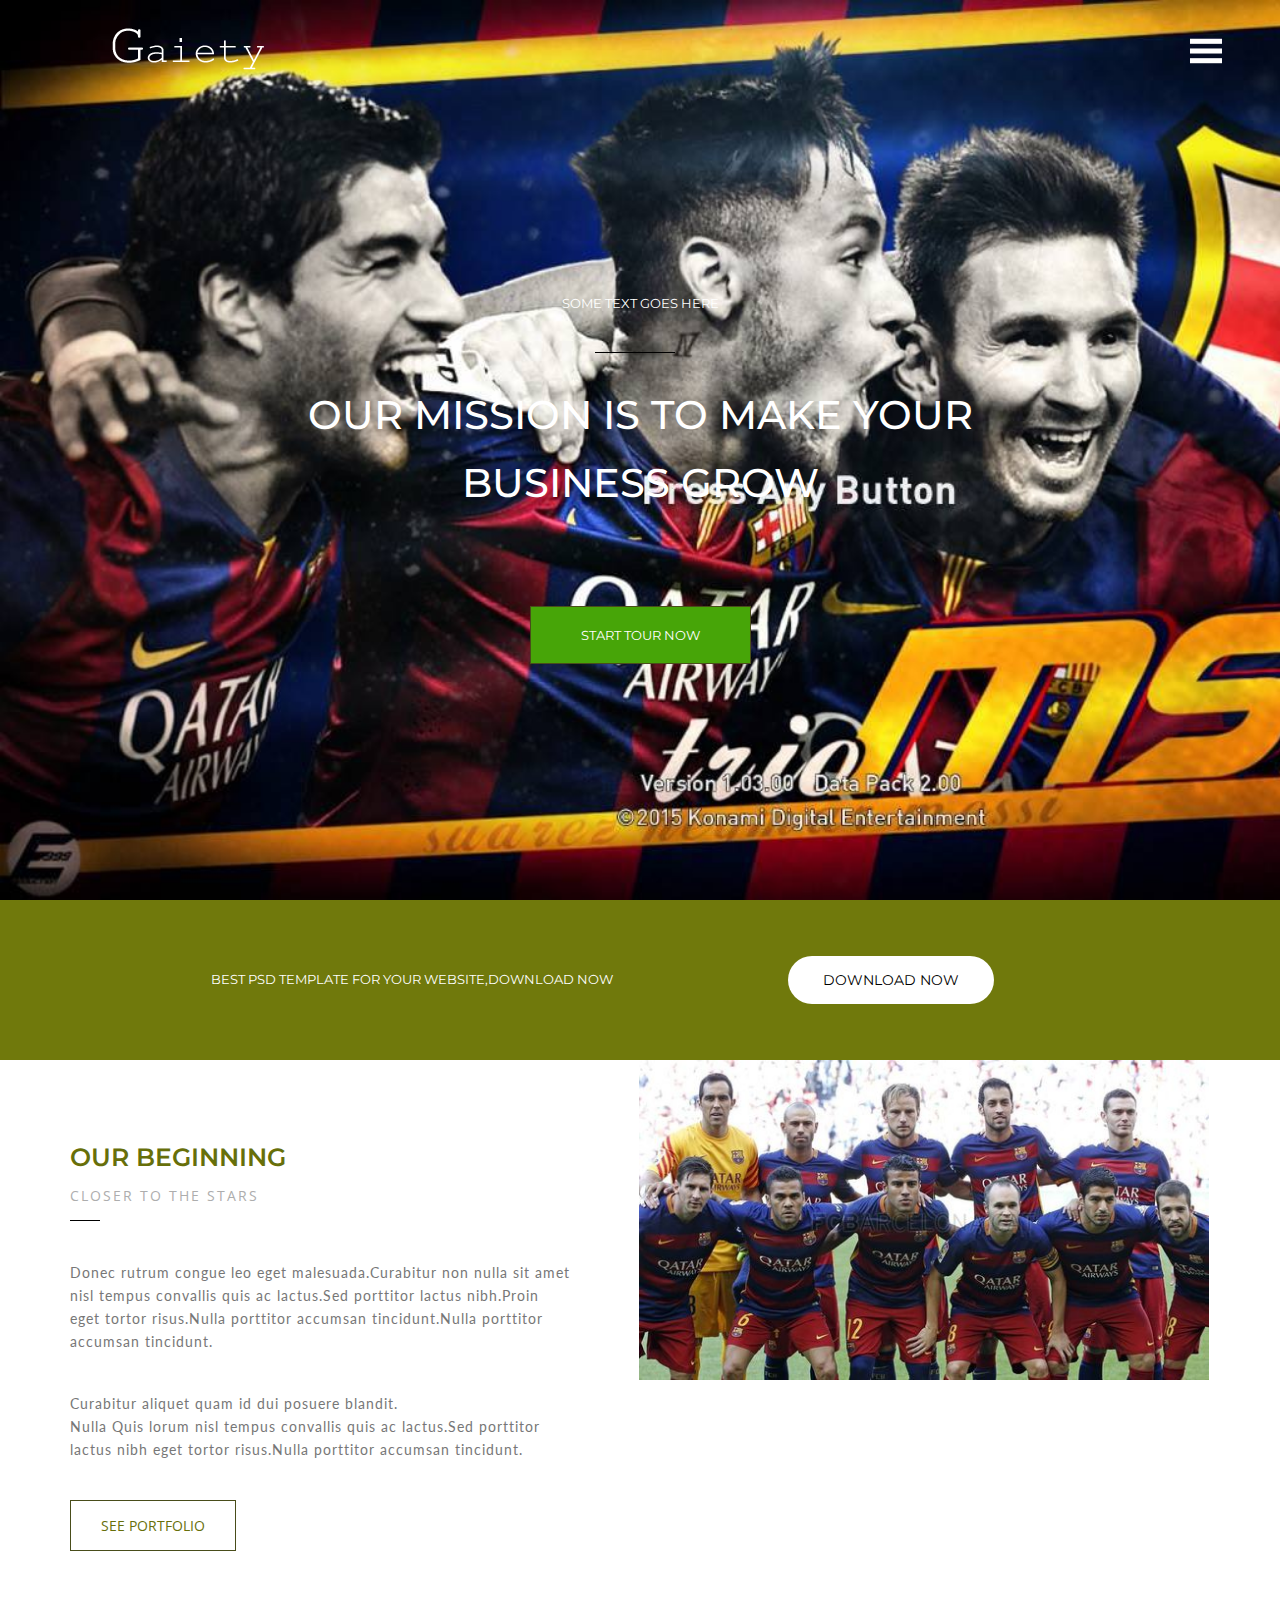
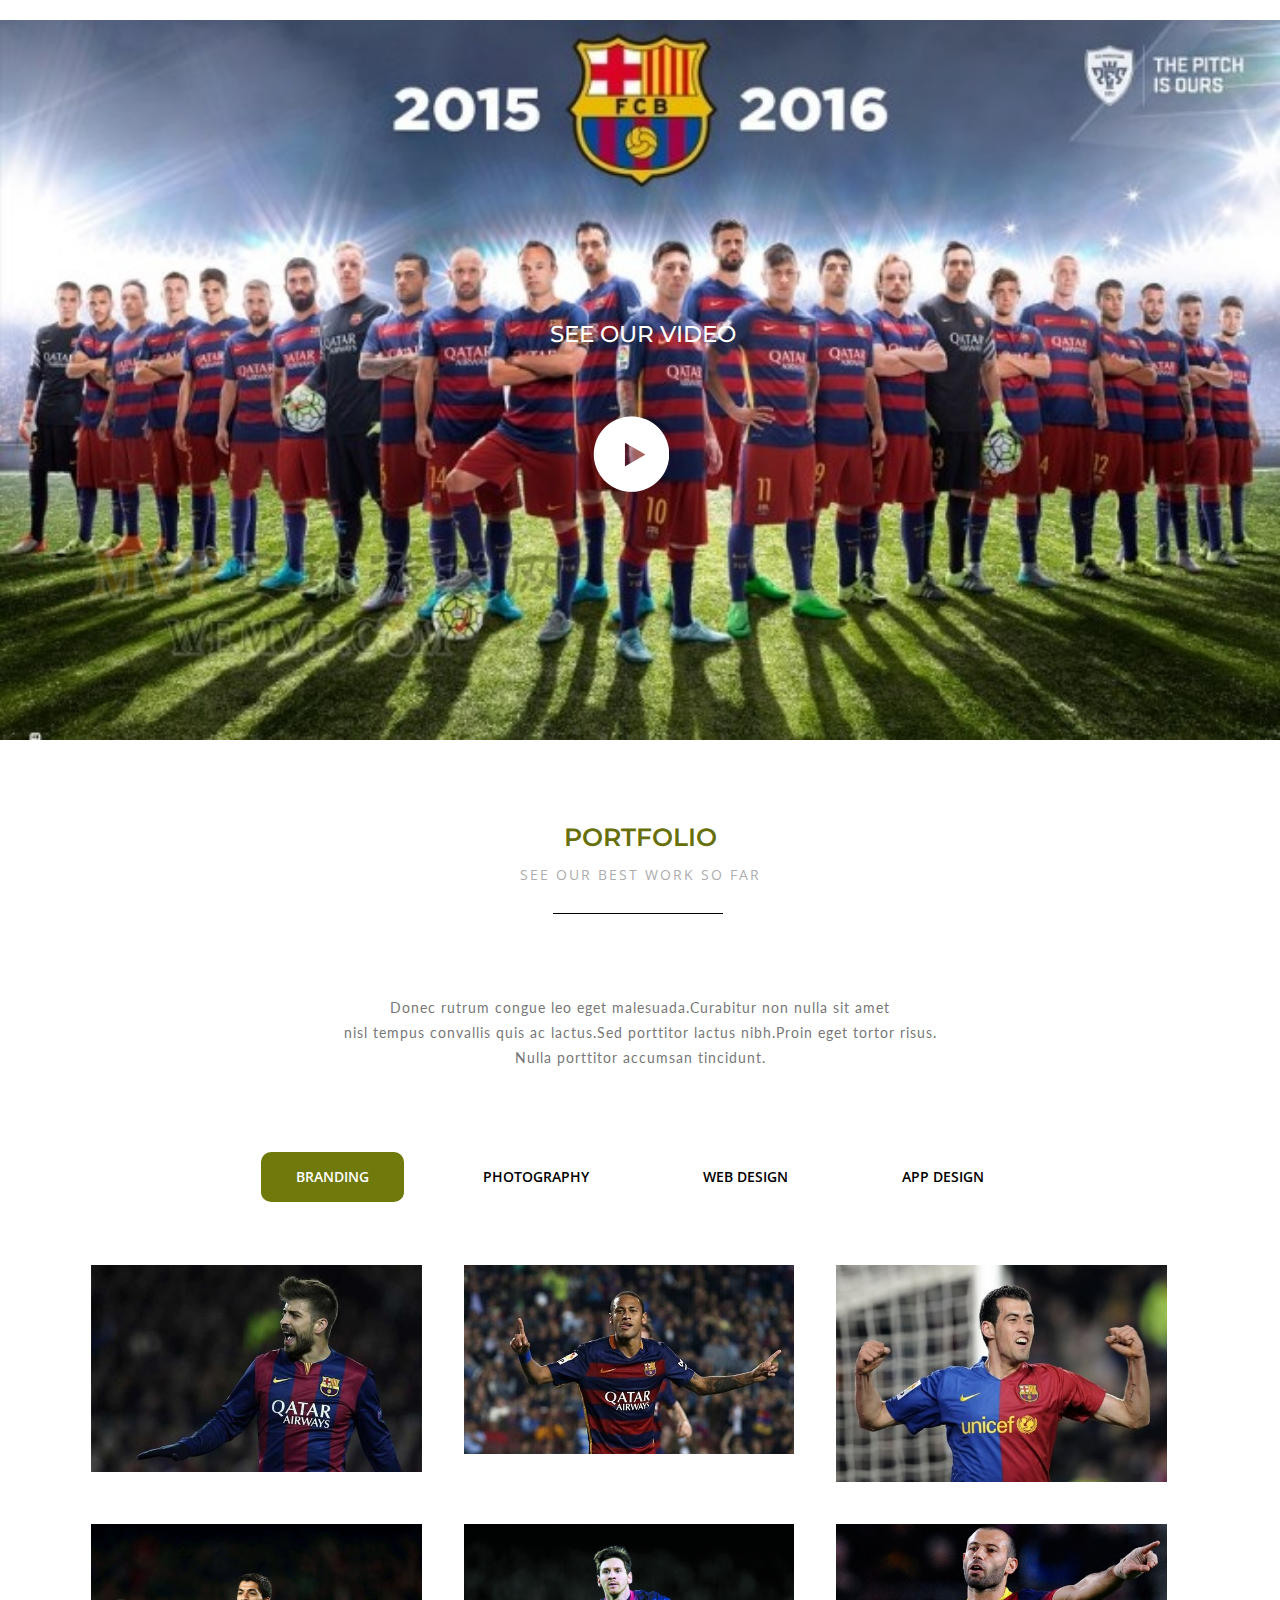
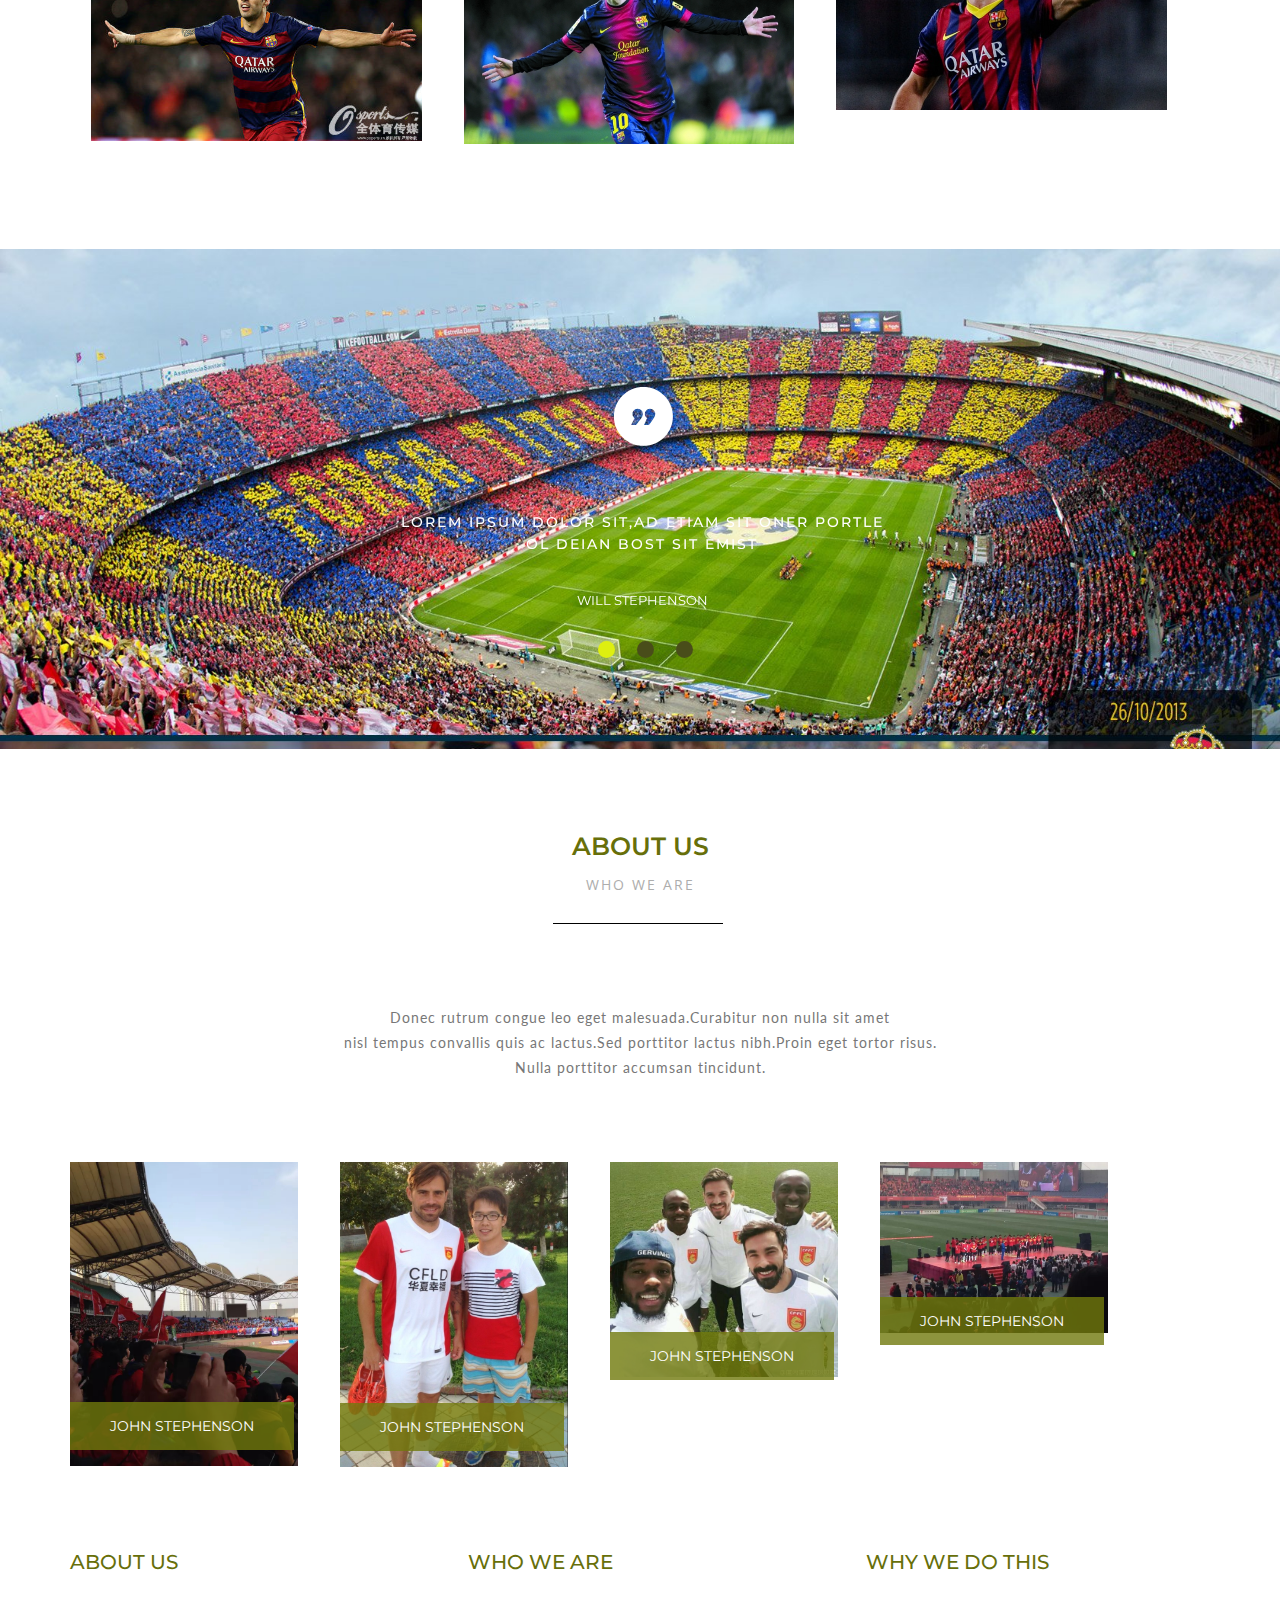
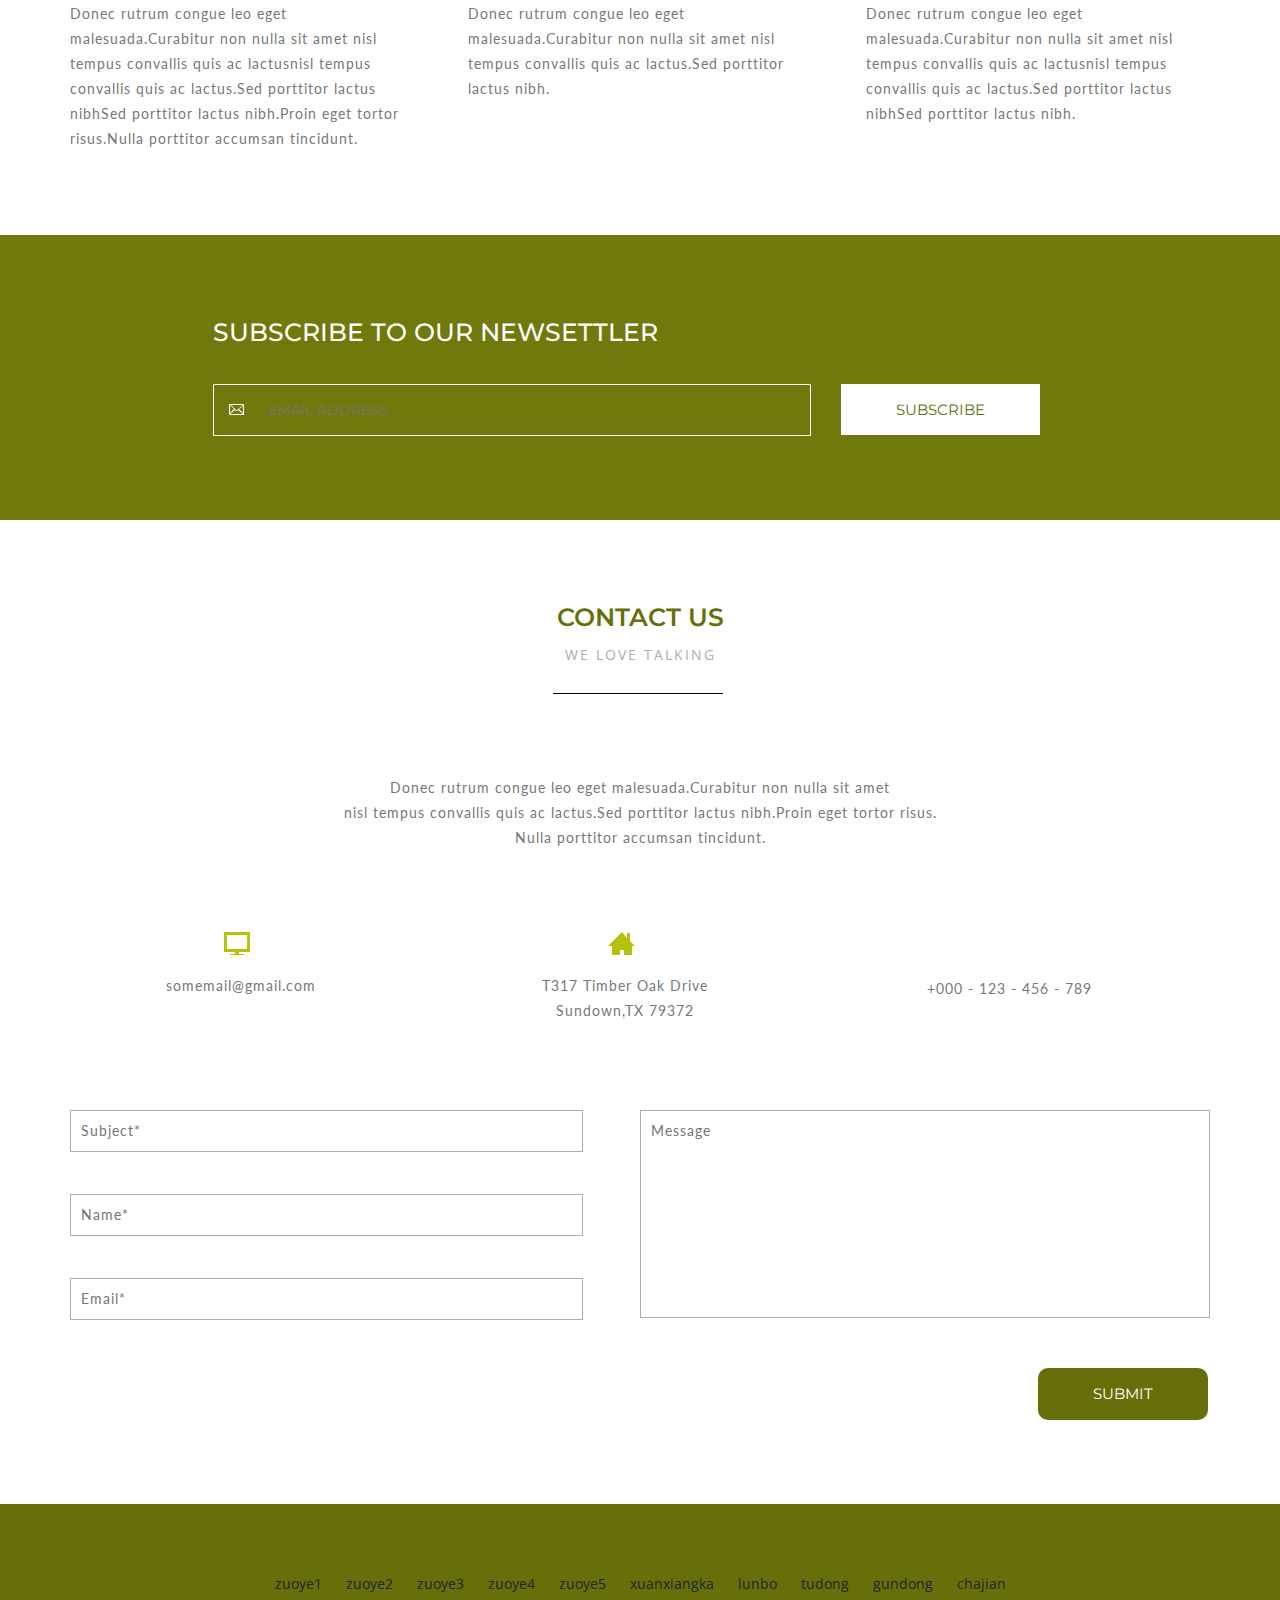
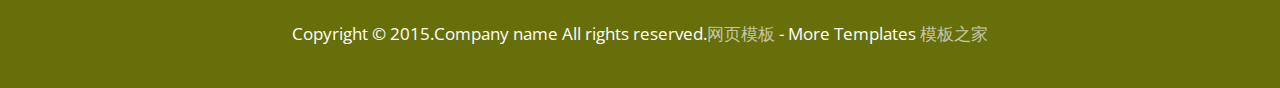
==== commit 5da3f448: "sksksksk" ====
--- a/index.html
+++ b/index.html
@@ -510,6 +510,7 @@
 						<li><a href="lunbo.html">lunbo</a></li>
 						<li><a href="tudong.html">tudong</a></li>
 						<li><a href="gundong.html">gundong</a></li>
+						<li><a href="chajian/chajian.html">chajian</a></li>
 	          </ul>
 			</ul>
 		</div>
